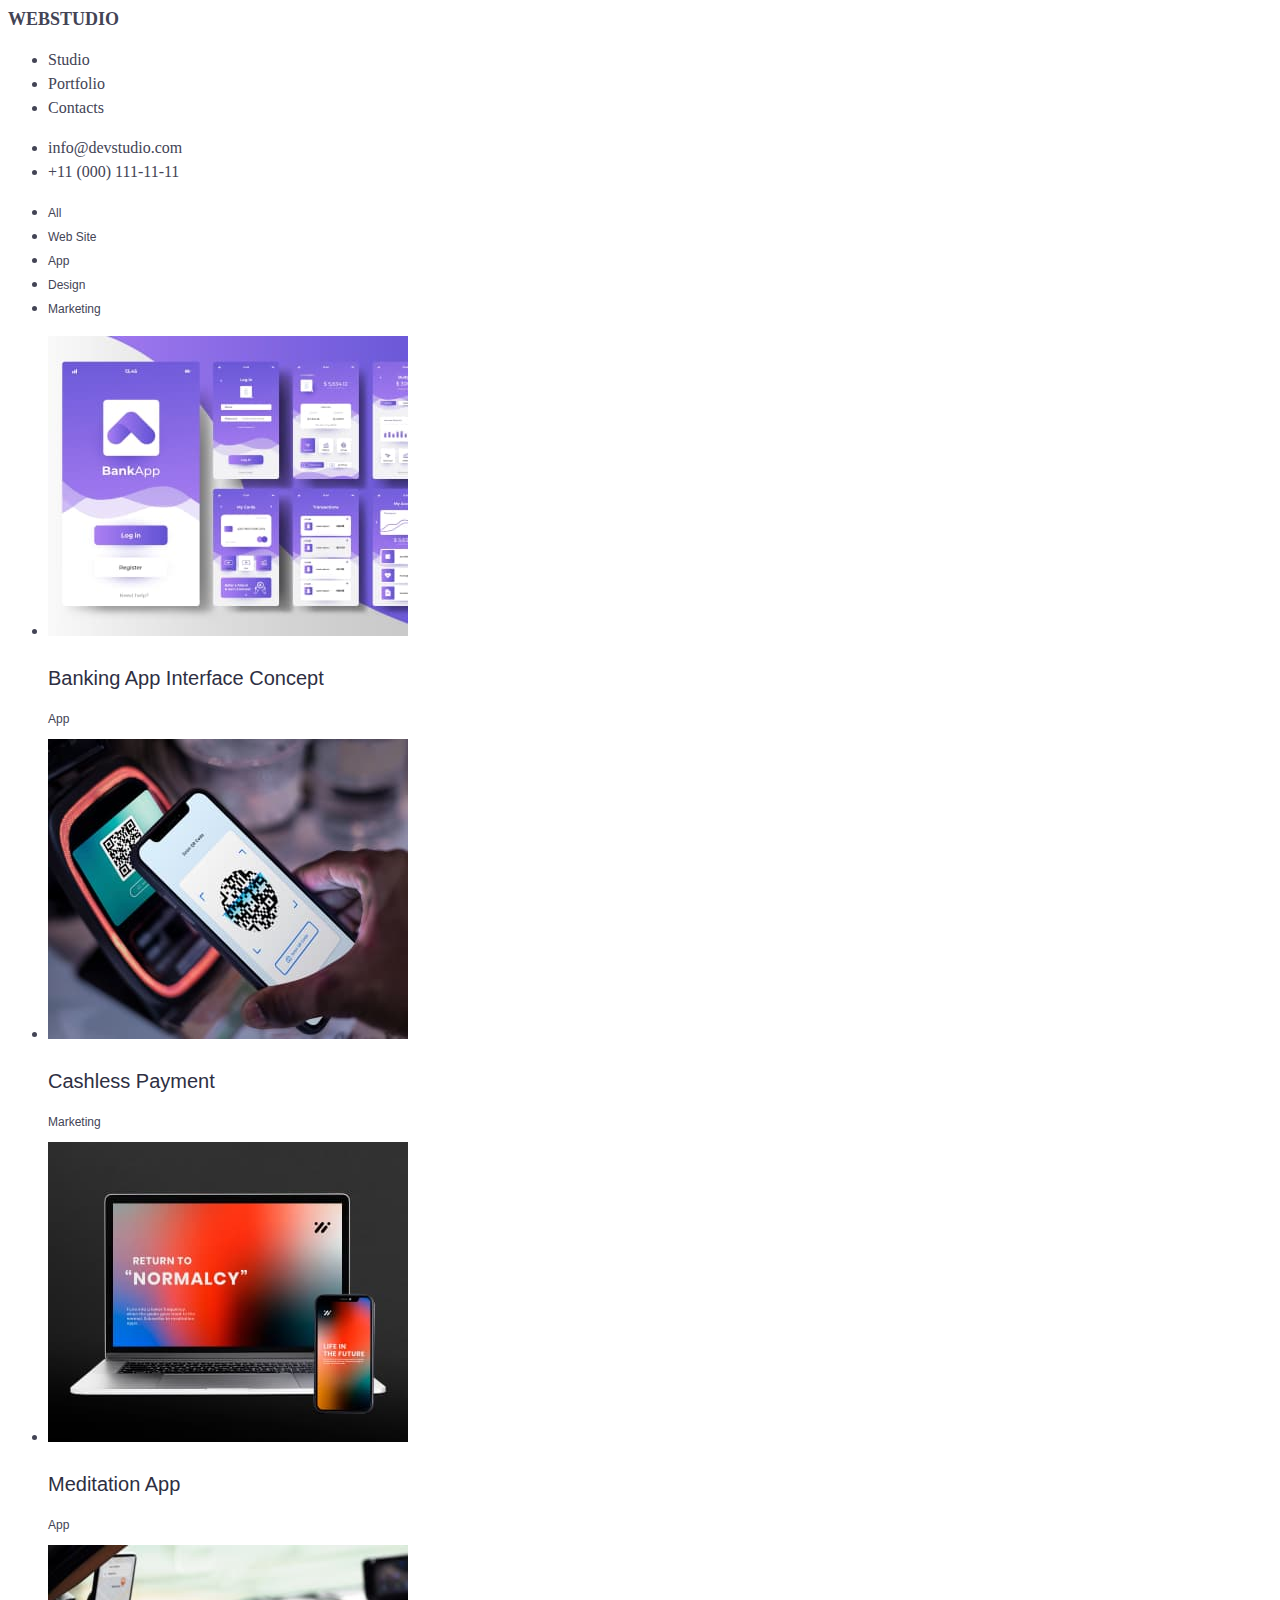
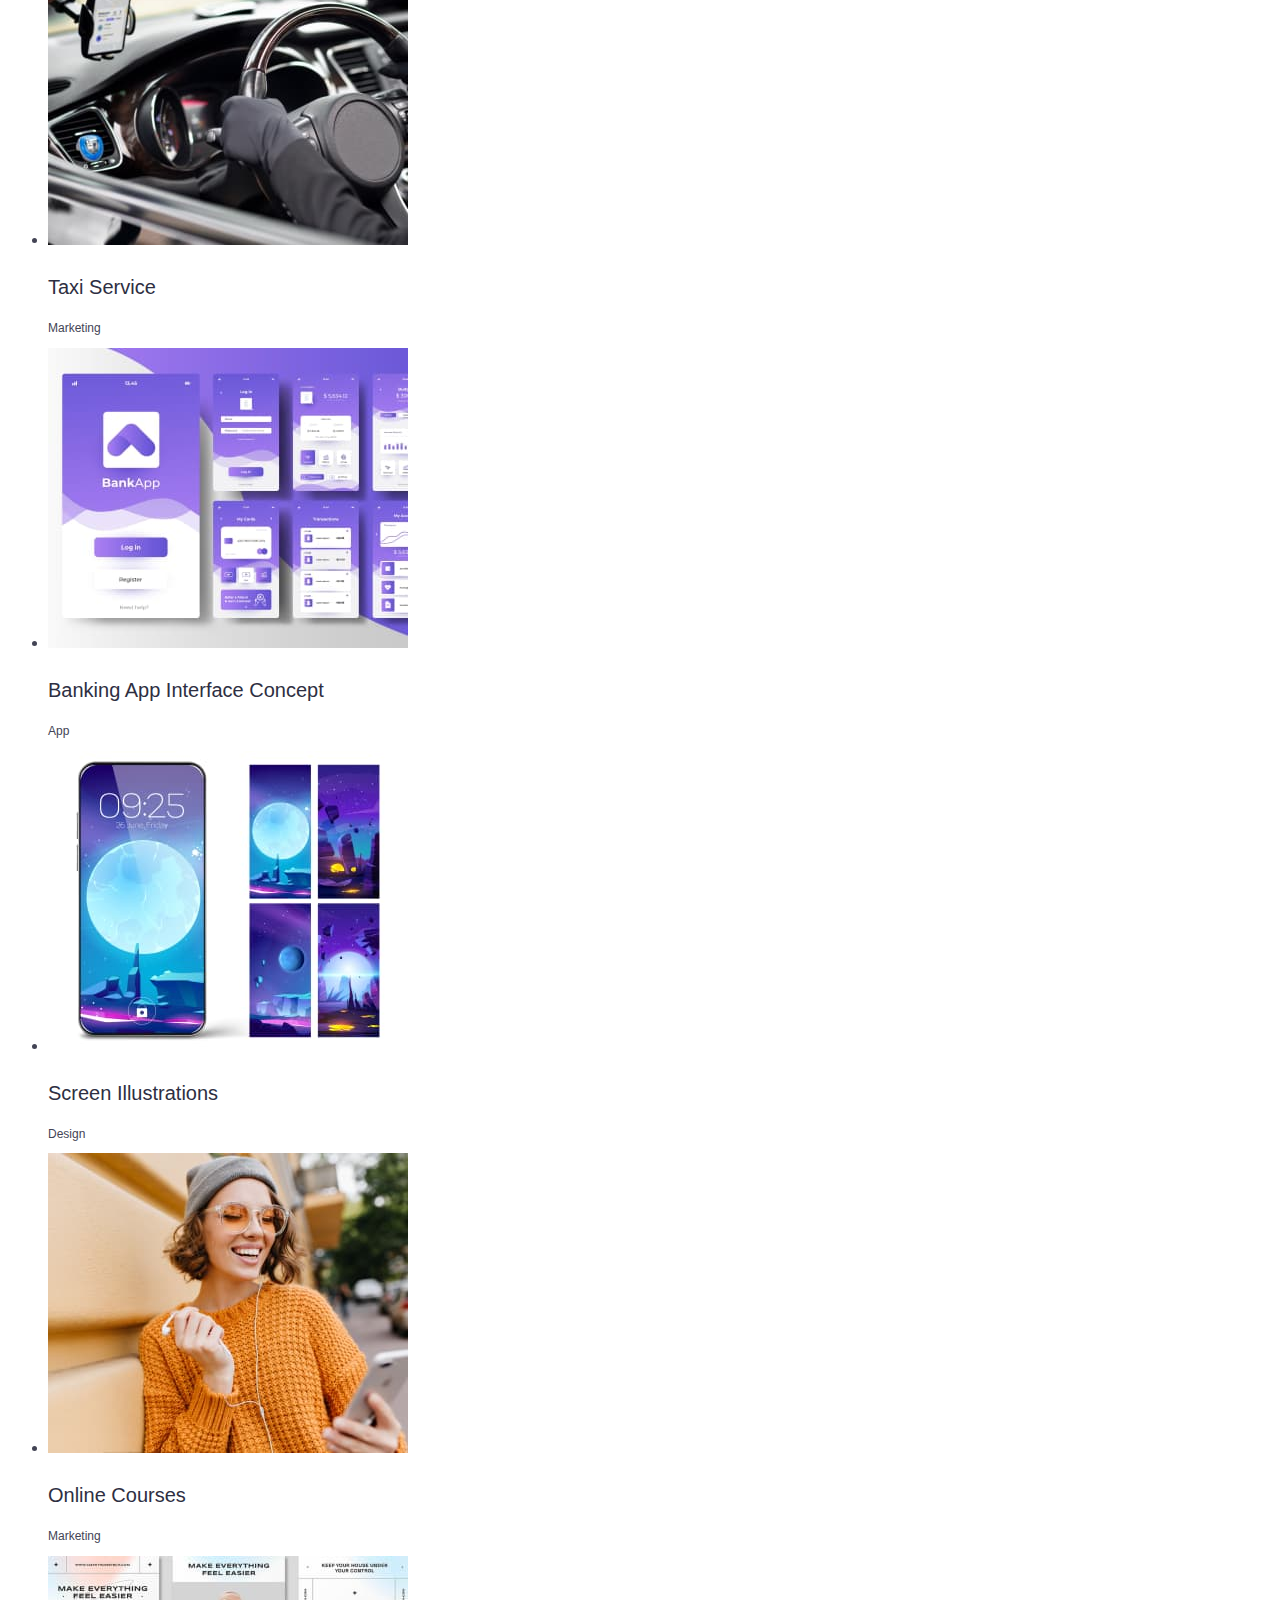
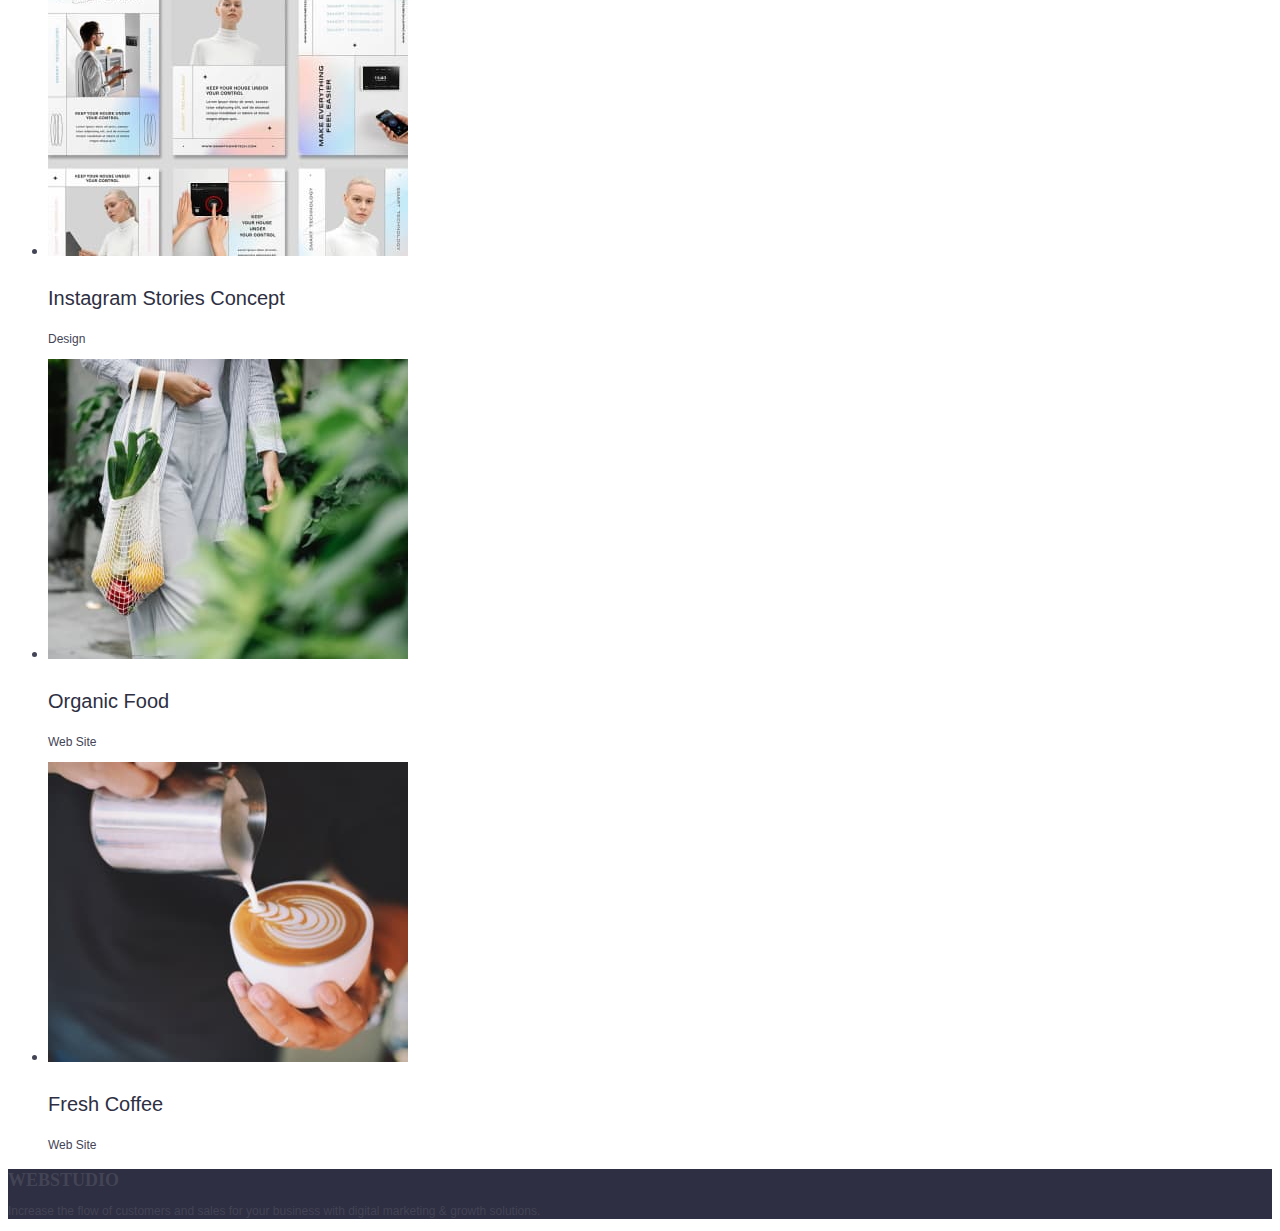
==== portfolio.html @ 32fd81f0 "okey" ====
<!DOCTYPE html>
<html lang="en">
  <head>
    <meta charset="UTF-8" />
    <meta name="viewport" content="width=device-width, initial-scale=1.0" />
    <title>Effective Solutions for Your Business</title>
    <link rel="stylesheet" type="text/css" href="./css/styles.css" />
  </head>
  <body>
    <header>
      <nav>
        <a class="Logo" href="./index.html">WEBSTUDIO</a>
        <ul>
          <li><a class="menunav" href="./index.html">Studio</a></li>
          <li><a class="menunav" href="./portfolio.html">Portfolio</a></li>
          <li><a class="menunav" href="./index.html">Contacts</a></li>
        </ul>
      </nav>
      <address>
        <ul>
          <li>
            <a class="addressstyle" href="mailto:info@devstudio.com"
              >info@devstudio.com</a
            >
          </li>
          <li>
            <a class="addressstyle" href="tel:+110001111111"
              >+11 (000) 111-11-11</a
            >
          </li>
        </ul>
      </address>
    </header>
    <main>
      <nav>
        <ul>
          <li><a href="#">All</a></li>
          <li><a href="#">Web Site</a></li>
          <li><a href="#">App</a></li>
          <li><a href="#">Design</a></li>
          <li><a href="#">Marketing</a></li>
        </ul>
      </nav>
      <section>
        <ul>
          <li>
            <img
              src="./images/img(5).jpg"
              alt="Banking App Interface Concept"
              width="360"
            />
            <h3>Banking App Interface Concept</h3>
            <p>App</p>
          </li>
          <li>
            <img src="./images/img(6).jpg" alt="Cashless Payment" width="360" />
            <h3>Cashless Payment</h3>
            <p>Marketing</p>
          </li>
          <li>
            <img src="./images/img(8).jpg" alt="Meditation App" width="360" />
            <h3>Meditation App</h3>
            <p>App</p>
          </li>
          <li>
            <img src="./images/img(7).jpg" alt="Taxi Service" width="360" />
            <h3>Taxi Service</h3>
            <p>Marketing</p>
          </li>
          <li>
            <img src="./images/img(5).jpg" alt="team member" width="360" />
            <h3>Banking App Interface Concept</h3>
            <p>App</p>
          </li>
          <li>
            <img
              src="./images/img(13).jpg"
              alt="Screen Illustrations"
              width="360"
            />
            <h3>Screen Illustrations</h3>
            <p>Design</p>
          </li>
          <li>
            <img src="./images/img(9).jpg" alt="Online Courses" width="360" />
            <h3>Online Courses</h3>
            <p>Marketing</p>
          </li>
          <li>
            <img
              src="./images/img(10).jpg"
              alt="Instagram Stories Concept"
              width="360"
            />
            <h3>Instagram Stories Concept</h3>
            <p>Design</p>
          </li>
          <li>
            <img src="./images/img(12).jpg" alt="Organic Food" width="360" />
            <h3>Organic Food</h3>
            <p>Web Site</p>
          </li>
          <li>
            <img src="./images/img(11).jpg" alt="Fresh Coffee" width="360" />
            <h3>Fresh Coffee</h3>
            <p>Web Site</p>
          </li>
        </ul>
      </section>
    </main>
    <footer>
      <a class="Logo" href="./index.html">WEBSTUDIO</a>
      <p>
        Increase the flow of customers and sales for your business with digital
        marketing & growth solutions.
      </p>
    </footer>
  </body>
</html>
---- css/styles.css ----
:root {
  --link-color: #4d5ae5;
  --overlayshadow-color: #2e2f42;
  --bodytext-color: #434455;
  --lightmodebg-color: #f4f4fd;
  --overlay-color: #2e2f42;
  --headerbgtc-color: #ffffff;
  --modalbg-color: #fcfcfc;
  --ctas-color: #404bbf;
  --validandsuccess-color: #31d0aa;
  --helpertext-color: #8e8f99;
  --accentandhairline-color: #e7e9fc;
  --heroimagebfcolor-color: #2e2f42;
}
.Logo {
  font-family: "Raleway";
  font-style: normal;
  font-weight: 800;
  font-size: 18px;
  line-height: 1.16;
  text-transform: uppercase;
  text-decoration: none;
}
.menunav {
  font-family: "Roboto";
  font-style: normal;
  font-weight: 500;
  font-size: 16px;
  line-height: 1.5;
}
.addressstyle {
  font-family: "Roboto";
  font-style: normal;
  font-weight: 400;
  font-size: 16px;
  line-height: 1.5;
}
body {
  font-family: "Roboto", sans-serif;
  font-weight: 400;
  font-size: 16px;
  line-height: 1.5;
  letter-spacing: 2%;
  color: var(--bodytext-color);
}
h1 {
  font-family: "Roboto", sans-serif;
  font-weight: 700;
  font-size: 56px;
  line-height: 1.07;
  letter-spacing: 2%;
  background-color: var(--overlayshadow-color);
  color: var(--headerbgtc-color);
}
h2 {
  font-family: "Roboto", sans-serif;
  font-weight: 700;
  font-size: 36px;
  letter-spacing: 2%;
  color: var(--overlayshadow-color);
}
h3 {
  font-family: "Roboto", sans-serif;
  font-weight: 500;
  font-size: 20px;
  letter-spacing: 2%;
  color: var(--overlayshadow-color);
}
button {
  font-family: "Roboto", sans-serif;
  font-weight: 500;
  font-size: 16px;
  line-height: 1.5;
  letter-spacing: 4%;
  background-color: var(--link-color);
  color: var(--headerbgtc-color);
  border: 0;
  border-radius: 4px;
}
button:hover {
  font-family: "Roboto", sans-serif;
  font-weight: 500;
  font-size: 16px;
  line-height: 1.5;
  letter-spacing: 4%;
  background-color: var(--ctas-color);
  color: var(--headerbgtc-color);
  border: 0;
  border-radius: 4px;
}
p {
  font-family: "Roboto", sans-serif;
  font-weight: 500;
  font-size: 12px;
  line-height: 1.16;
  letter-spacing: 4%;
  color: var(--bodytext-color);
}
a {
  font-family: "Roboto", sans-serif;
  font-weight: 500;
  font-size: 12px;
  line-height: 1.3;
  letter-spacing: 4%;
  text-decoration: none;
  color: var(--bodytext-color);
}
a:active {
  font-family: "Roboto", sans-serif;
  font-weight: 500;
  font-size: 12px;
  line-height: 1.3;
  letter-spacing: 4%;
  text-decoration: none;
  color: var(--ctas-color);
}
footer {
  background-color: var(--overlayshadow-color);
}
.pvfootere {
  color: var(--lightmodebg-color);
}
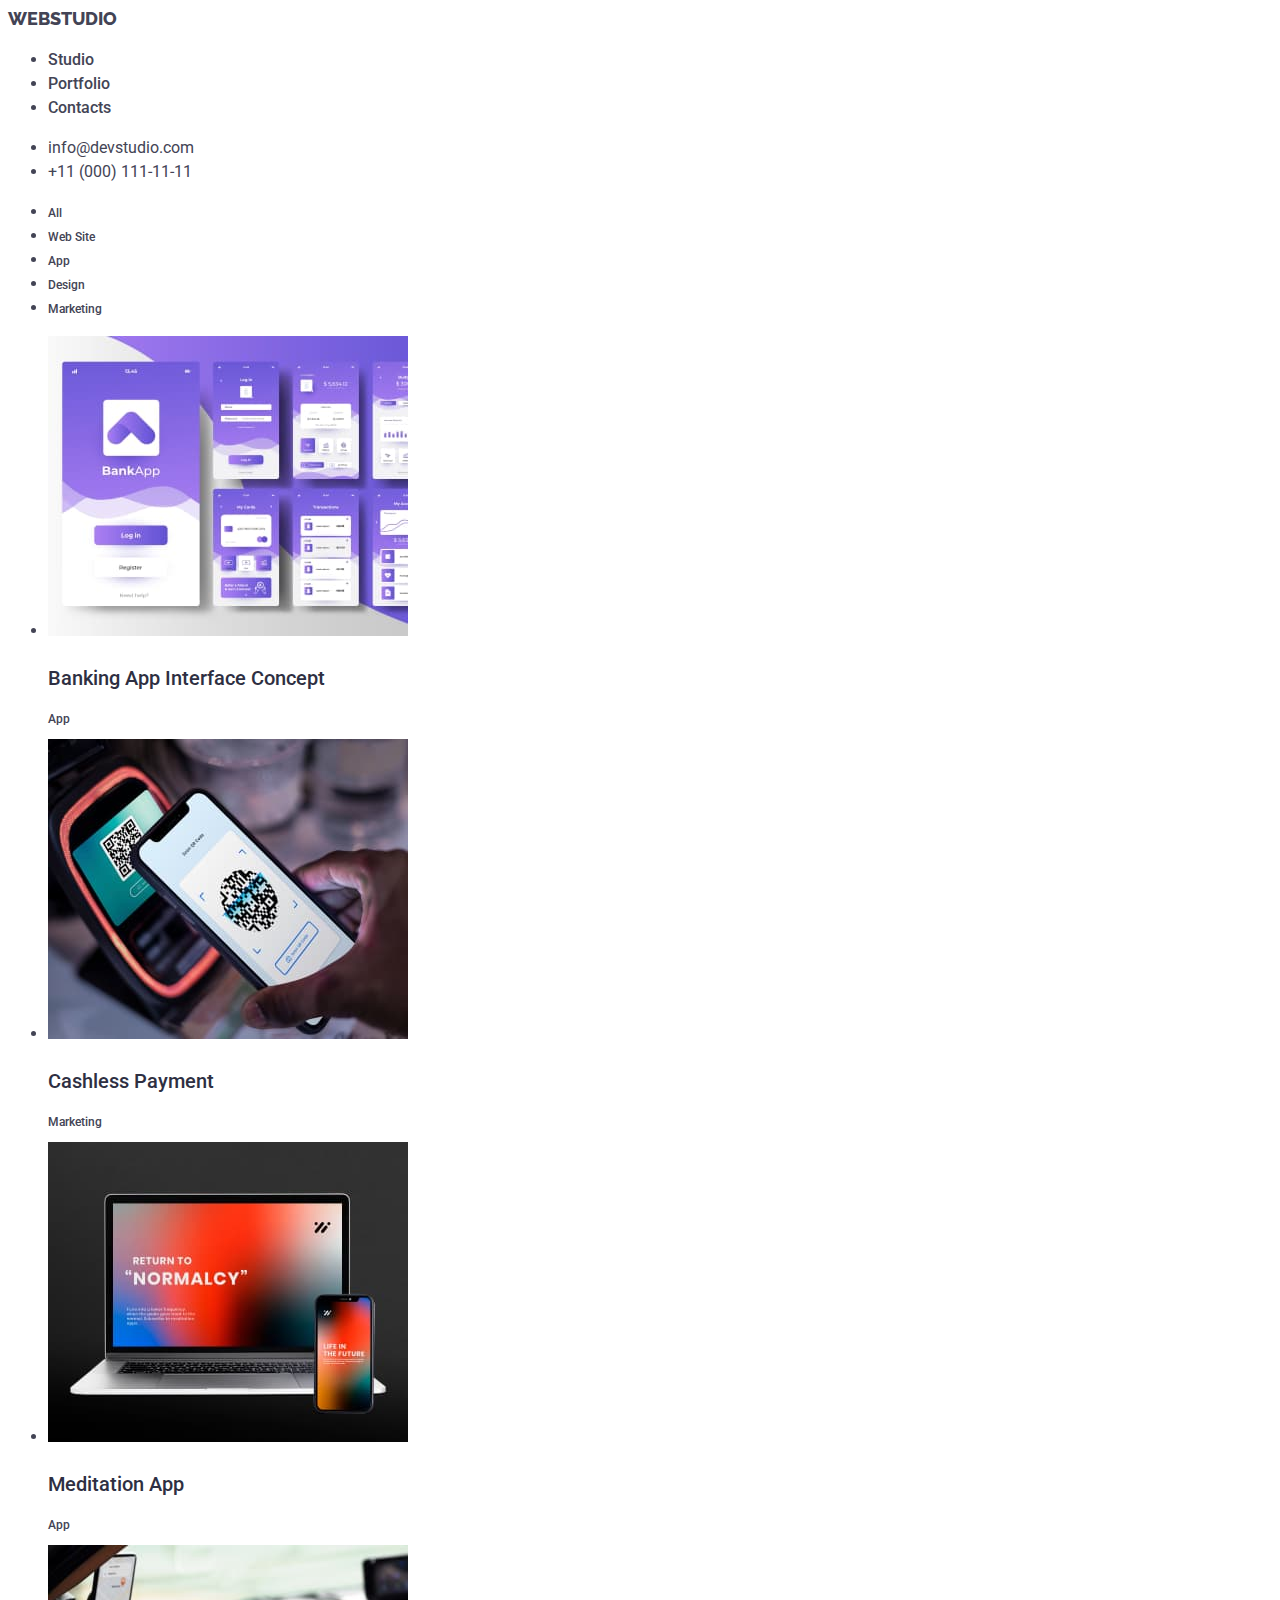
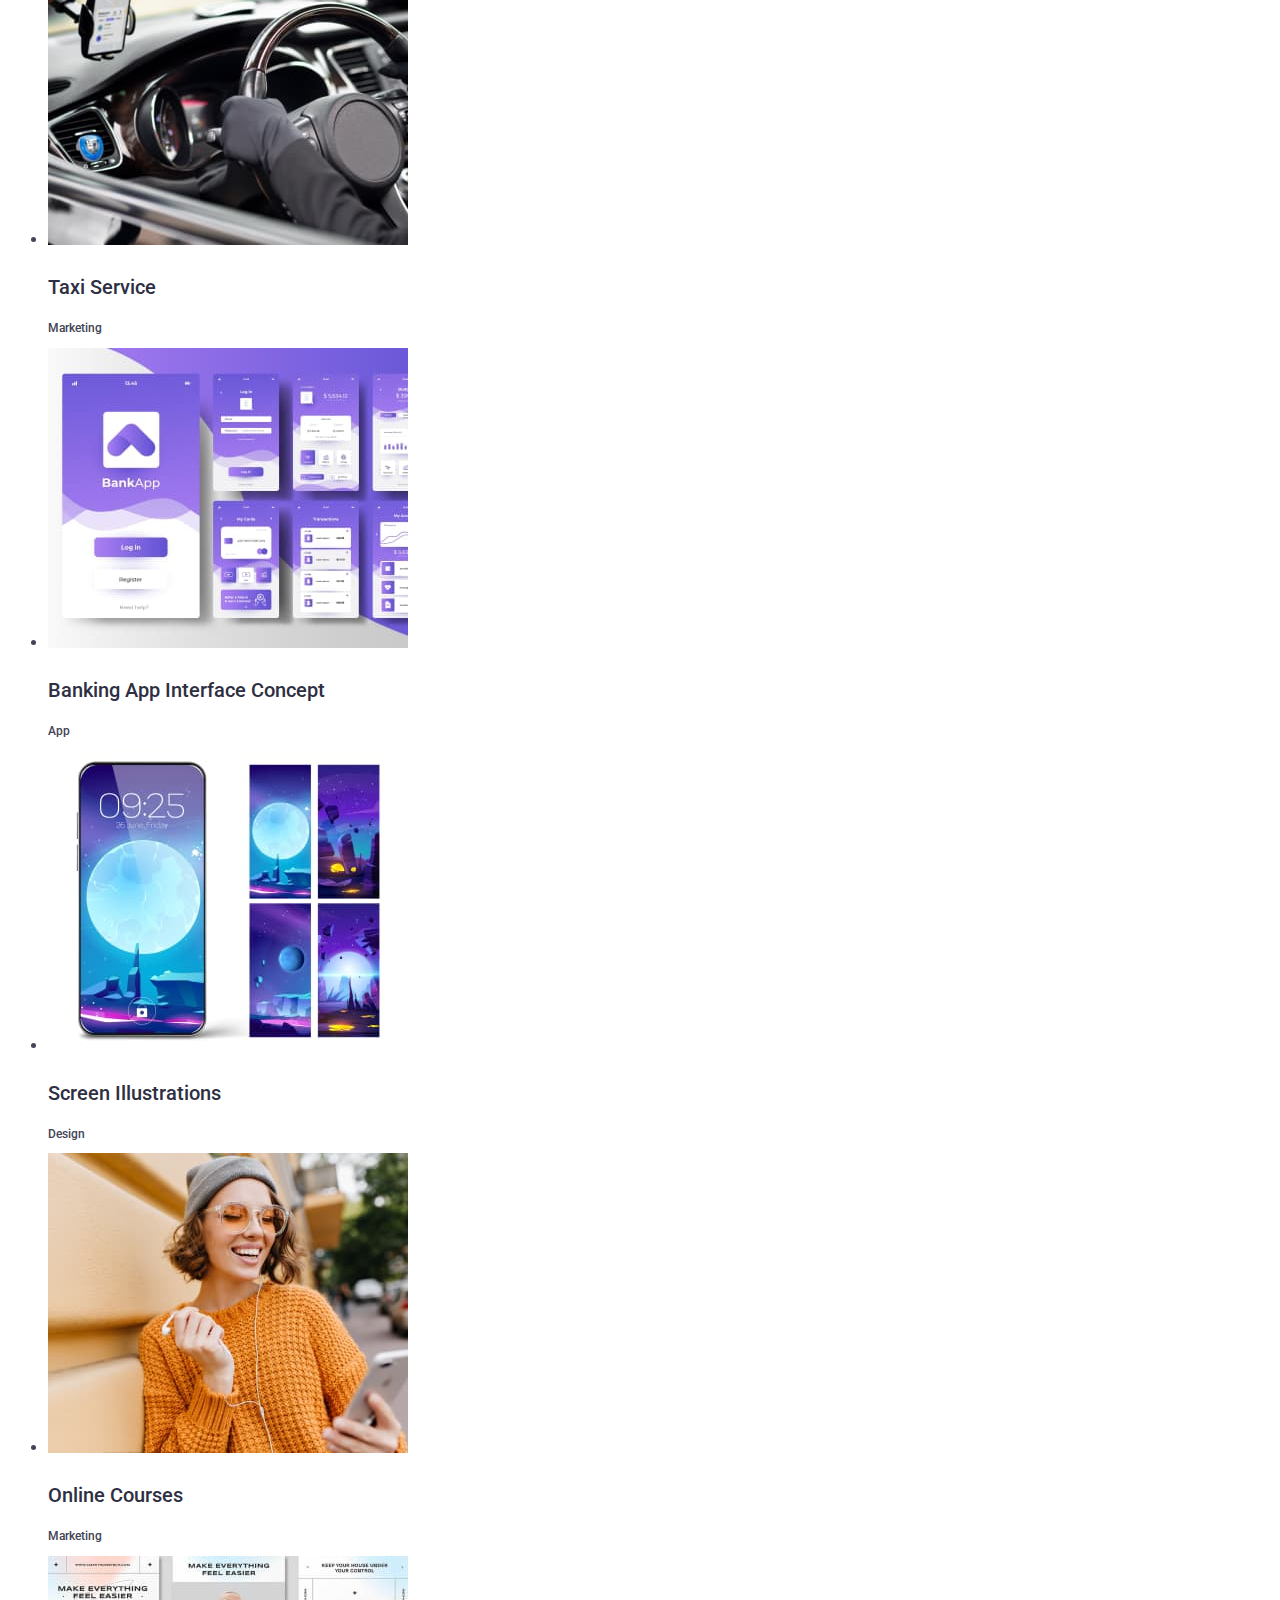
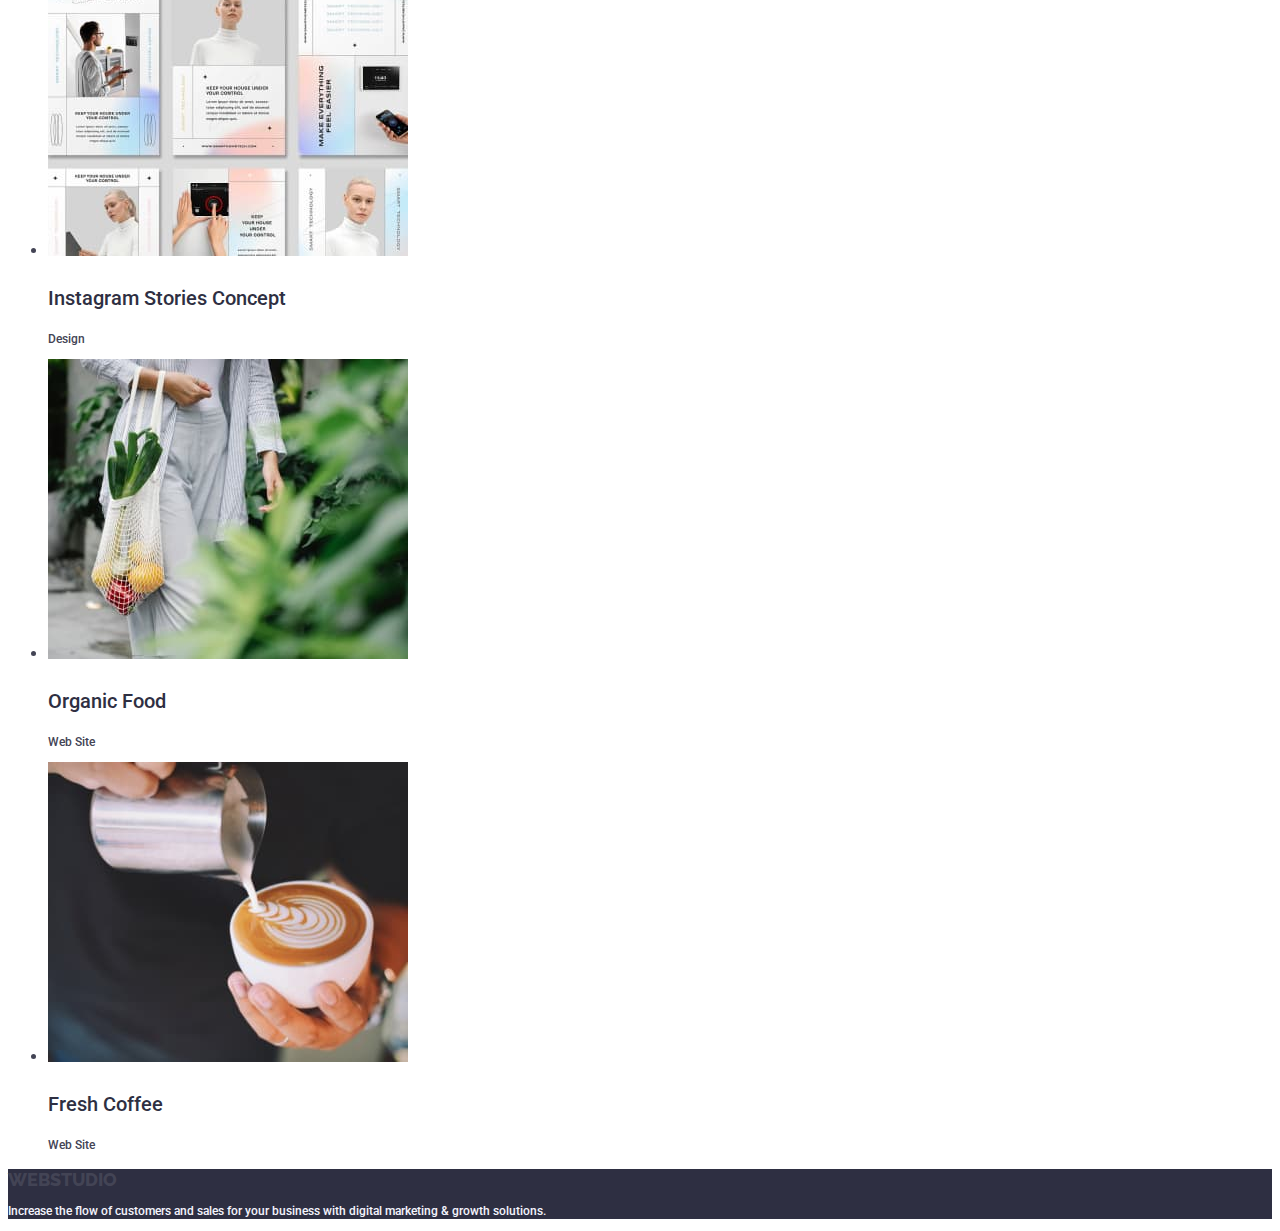
==== commit a598bff6: "a" ====
--- a/portfolio.html
+++ b/portfolio.html
@@ -5,6 +5,9 @@
     <meta name="viewport" content="width=device-width, initial-scale=1.0" />
     <title>Effective Solutions for Your Business</title>
     <link rel="stylesheet" type="text/css" href="./css/styles.css" />
+    <style>
+      @import url("https://fonts.googleapis.com/css2?family=Raleway:wght@800&family=Roboto:wght@400;500;700;900&display=swap");
+    </style>
   </head>
   <body>
     <header>
@@ -110,7 +113,7 @@
     </main>
     <footer>
       <a class="Logo" href="./index.html">WEBSTUDIO</a>
-      <p>
+      <p class="pvfootere">
         Increase the flow of customers and sales for your business with digital
         marketing & growth solutions.
       </p>
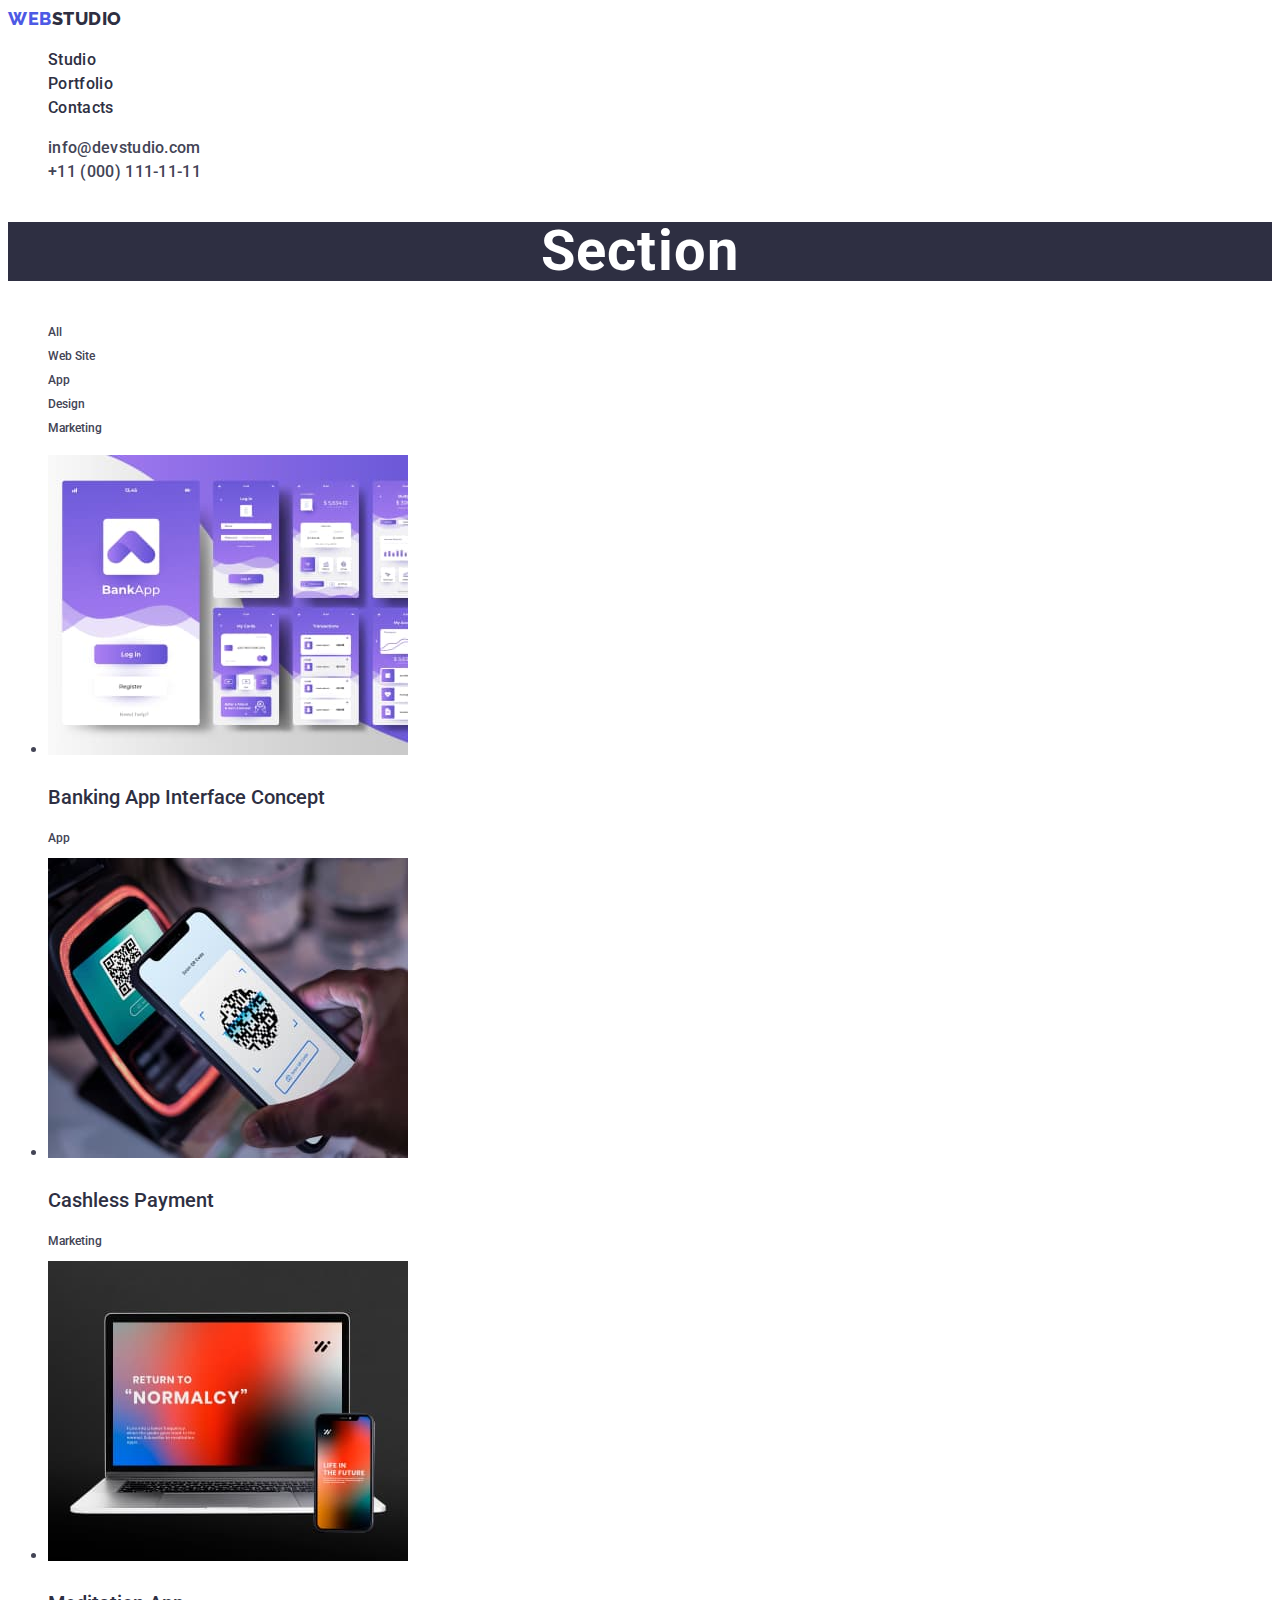
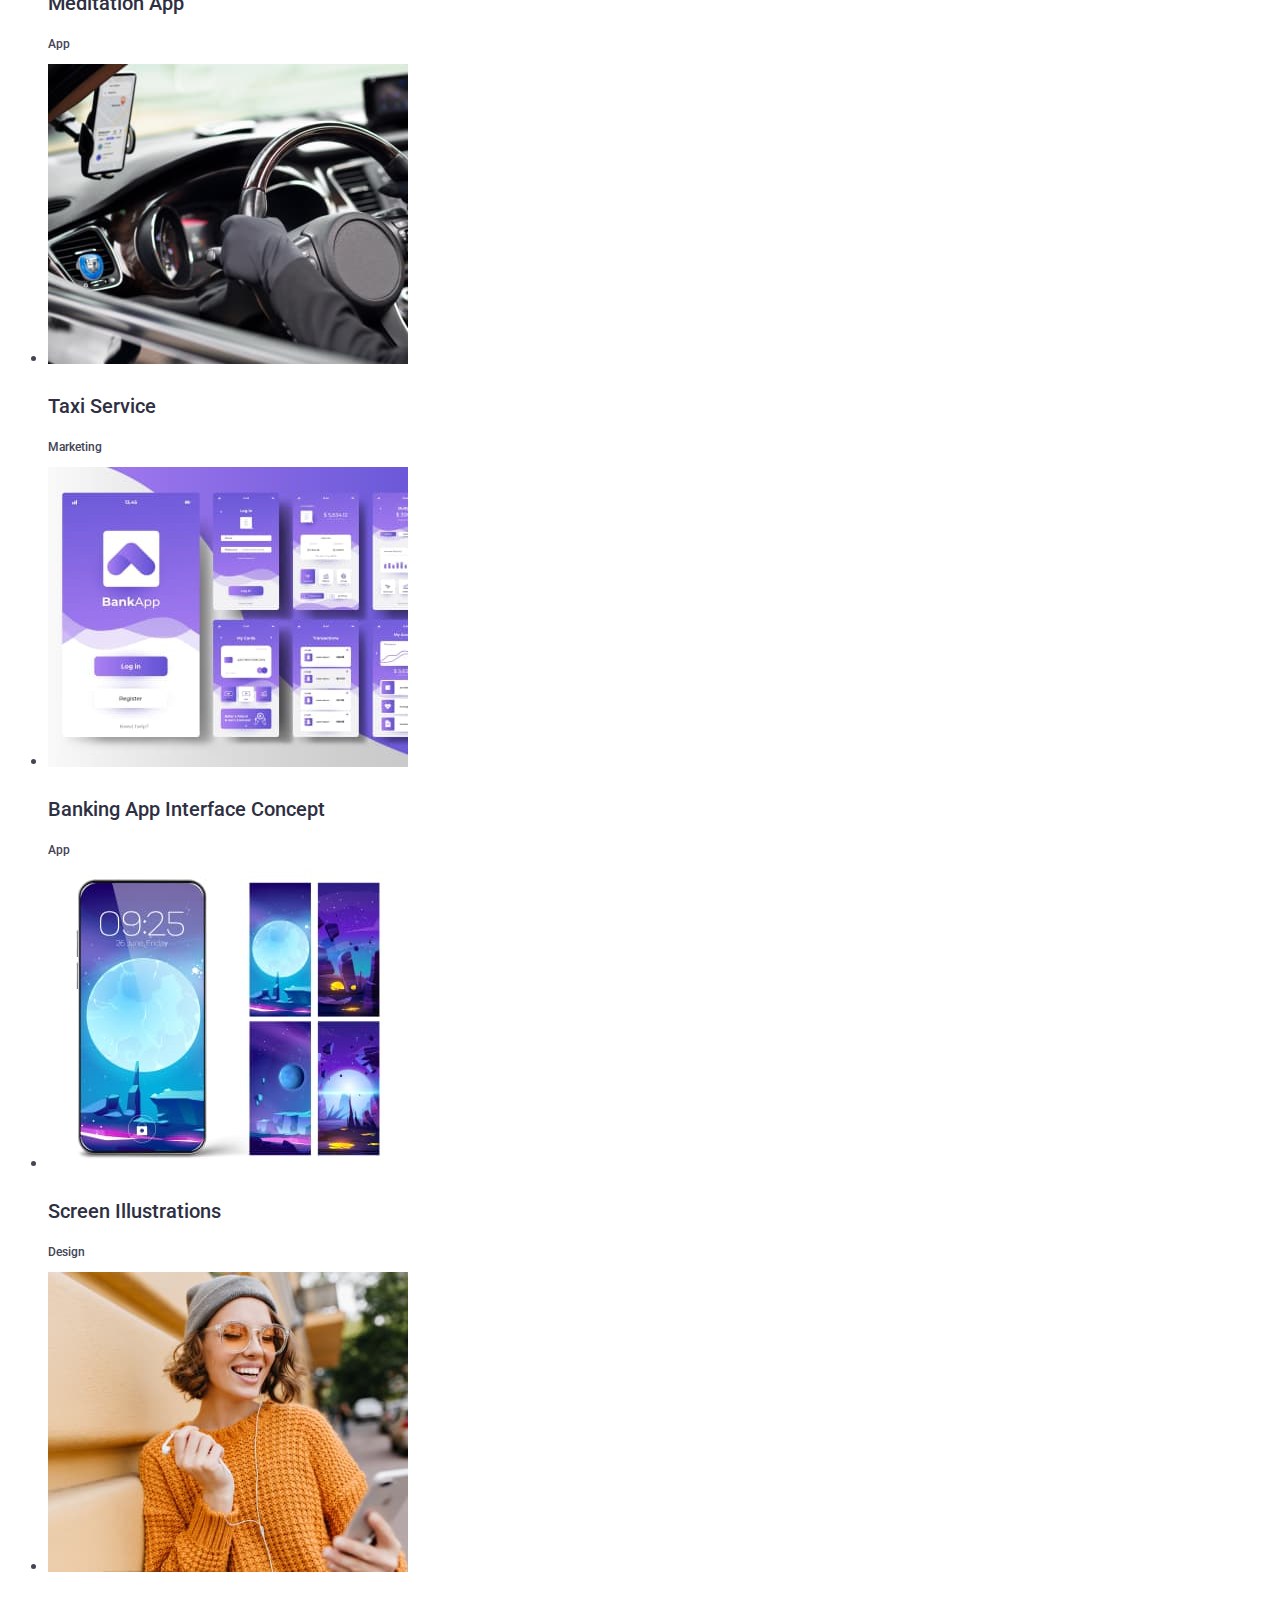
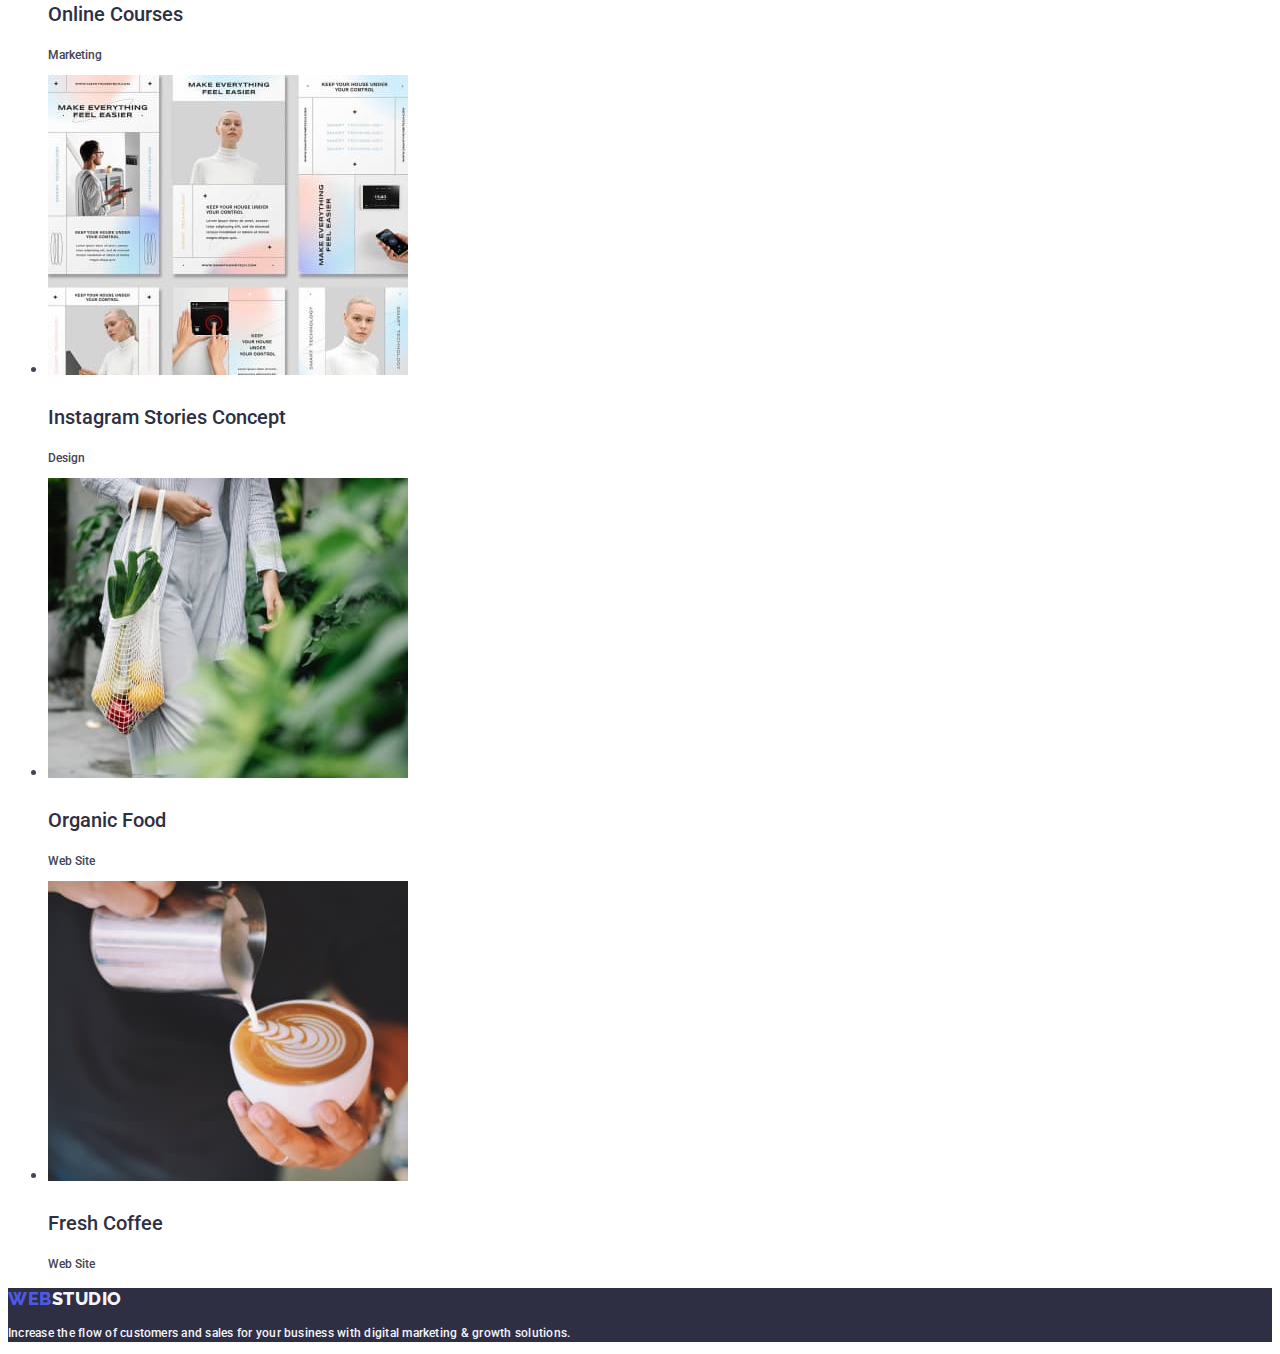
==== commit 1772387a: "s" ====
--- a/portfolio.html
+++ b/portfolio.html
@@ -5,28 +5,33 @@
     <meta name="viewport" content="width=device-width, initial-scale=1.0" />
     <title>Effective Solutions for Your Business</title>
     <link rel="stylesheet" type="text/css" href="./css/styles.css" />
-    <style>
-      @import url("https://fonts.googleapis.com/css2?family=Raleway:wght@800&family=Roboto:wght@400;500;700;900&display=swap");
-    </style>
+    <link rel="preconnect" href="https://fonts.googleapis.com" />
+    <link rel="preconnect" href="https://fonts.gstatic.com" crossorigin />
+    <link
+      href="https://fonts.googleapis.com/css2?family=Raleway:wght@800&family=Roboto:wght@400;500;700;900&display=swap"
+      rel="stylesheet"
+    />
   </head>
   <body>
     <header>
       <nav>
-        <a class="Logo" href="./index.html">WEBSTUDIO</a>
-        <ul>
-          <li><a class="menunav" href="./index.html">Studio</a></li>
-          <li><a class="menunav" href="./portfolio.html">Portfolio</a></li>
-          <li><a class="menunav" href="./index.html">Contacts</a></li>
+        <a class="logo link" href="./index.html"
+          >WEB<span class="logosecondpart">STUDIO</span></a
+        >
+        <ul class="list">
+          <li><a class="menunav link" href="./index.html">Studio</a></li>
+          <li><a class="menunav link" href="./portfolio.html">Portfolio</a></li>
+          <li><a class="menunav link" href="">Contacts</a></li>
         </ul>
       </nav>
-      <address>
-        <ul>
-          <li>
+      <address class="headerclass">
+        <ul class="list">
+          <li class="link">
             <a class="addressstyle" href="mailto:info@devstudio.com"
               >info@devstudio.com</a
             >
           </li>
-          <li>
+          <li class="link">
             <a class="addressstyle" href="tel:+110001111111"
               >+11 (000) 111-11-11</a
             >
@@ -35,16 +40,15 @@
       </address>
     </header>
     <main>
-      <nav>
-        <ul>
+      <section>
+        <h1>Section</h1>
+        <ul class="list">
           <li><a href="#">All</a></li>
           <li><a href="#">Web Site</a></li>
           <li><a href="#">App</a></li>
           <li><a href="#">Design</a></li>
           <li><a href="#">Marketing</a></li>
         </ul>
-      </nav>
-      <section>
         <ul>
           <li>
             <img
@@ -111,8 +115,10 @@
         </ul>
       </section>
     </main>
-    <footer>
-      <a class="Logo" href="./index.html">WEBSTUDIO</a>
+    <footer class="footclass">
+      <a class="logo link" href="./index.html"
+        >WEB<span class="logothirdpart">STUDIO</span></a
+      >
       <p class="pvfootere">
         Increase the flow of customers and sales for your business with digital
         marketing & growth solutions.
--- a/css/styles.css
+++ b/css/styles.css
@@ -12,36 +12,82 @@
   --accentandhairline-color: #e7e9fc;
   --heroimagebfcolor-color: #2e2f42;
 }
-.Logo {
-  font-family: "Raleway";
+.link {
+  text-decoration: none;
+}
+.logo {
+  font-family: "Raleway", sans-serif;
   font-style: normal;
   font-weight: 800;
   font-size: 18px;
-  line-height: 1.16;
+  line-height: 1.17;
   text-transform: uppercase;
-  text-decoration: none;
+  letter-spacing: 0.03em;
+  color: var(--link-color);
+}
+.logosecondpart {
+  color: var(--heroimagebfcolor-color);
+}
+.list {
+  list-style: none;
 }
 .menunav {
-  font-family: "Roboto";
-  font-style: normal;
-  font-weight: 500;
-  font-size: 16px;
-  line-height: 1.5;
+  font-weight: 500;
+  font-size: 16px;
+  line-height: 1.5;
+  letter-spacing: 0.02em;
+  color: var(--heroimagebfcolor-color);
+}
+.menunav .link {
+  text-decoration: none;
+}
+.menunav .link:hover {
+  text-decoration: none;
+  color: var(--ctas-color);
+}
+.menunav .link:focus {
+  text-decoration: none;
+  color: var(--ctas-color);
+}
+.headerclass {
+  font-style: normal;
 }
 .addressstyle {
   font-family: "Roboto";
   font-style: normal;
-  font-weight: 400;
-  font-size: 16px;
-  line-height: 1.5;
-}
+  font-size: 16px;
+  line-height: 1.5;
+  list-style: none;
+  letter-spacing: 0.02em;
+  color: var(--bodytext-color);
+}
+.addressstyle:hover {
+  font-family: "Roboto";
+  font-style: normal;
+  font-size: 16px;
+  line-height: 1.5;
+  letter-spacing: 0.02em;
+  color: var(--ctas-color);
+}
+.addressstyle:focus {
+  font-family: "Roboto";
+  font-style: normal;
+  font-size: 16px;
+  line-height: 1.5;
+  letter-spacing: 0.02em;
+  color: var(--validandsuccess-color);
+}
+.secfirst {
+  background-color: var(--overlayshadow-color);
+}
+
 body {
   font-family: "Roboto", sans-serif;
-  font-weight: 400;
-  font-size: 16px;
-  line-height: 1.5;
-  letter-spacing: 2%;
-  color: var(--bodytext-color);
+  font-size: 16px;
+  line-height: 1.5;
+  letter-spacing: 2%;
+  color: var(--bodytext-color);
+  background-color: #ffffff;
 }
 h1 {
   font-family: "Roboto", sans-serif;
@@ -51,6 +97,8 @@
   letter-spacing: 2%;
   background-color: var(--overlayshadow-color);
   color: var(--headerbgtc-color);
+  text-align: center;
+  letter-spacing: 0.02em;
 }
 h2 {
   font-family: "Roboto", sans-serif;
@@ -71,22 +119,30 @@
   font-weight: 500;
   font-size: 16px;
   line-height: 1.5;
-  letter-spacing: 4%;
   background-color: var(--link-color);
   color: var(--headerbgtc-color);
-  border: 0;
-  border-radius: 4px;
+  cursor: pointer;
+  letter-spacing: 0.04em;
 }
 button:hover {
   font-family: "Roboto", sans-serif;
   font-weight: 500;
   font-size: 16px;
   line-height: 1.5;
-  letter-spacing: 4%;
   background-color: var(--ctas-color);
   color: var(--headerbgtc-color);
-  border: 0;
-  border-radius: 4px;
+  cursor: pointer;
+  letter-spacing: 0.04em;
+}
+button:focus {
+  font-family: "Roboto", sans-serif;
+  font-weight: 500;
+  font-size: 16px;
+  line-height: 1.5;
+  background-color: var(--ctas-color);
+  color: var(--headerbgtc-color);
+  cursor: pointer;
+  letter-spacing: 0.04em;
 }
 p {
   font-family: "Roboto", sans-serif;
@@ -114,9 +170,38 @@
   text-decoration: none;
   color: var(--ctas-color);
 }
+.secondzagolovok {
+  line-height: 1.2;
+  letter-spacing: 0.02em;
+}
+.paragrafvtoroysec {
+  font-size: 16px;
+  line-height: 1.5;
+  letter-spacing: 0.02em;
+}
+.zagolovokvtoroy {
+  line-height: 1.11;
+  text-align: center;
+  letter-spacing: 0.02em;
+  text-transform: capitalize;
+}
+.secforth {
+  background-color: var(--lightmodebg-color);
+}
+.tmfirst {
+  background-color: var(--headerbgtc-color);
+}
 footer {
   background-color: var(--overlayshadow-color);
 }
 .pvfootere {
+  line-height: 1.5;
   color: var(--lightmodebg-color);
-}
+  letter-spacing: 0.02em;
+}
+footer {
+  color: var(--lightmodebg-color);
+}
+.logothirdpart {
+  color: var(--lightmodebg-color);
+}
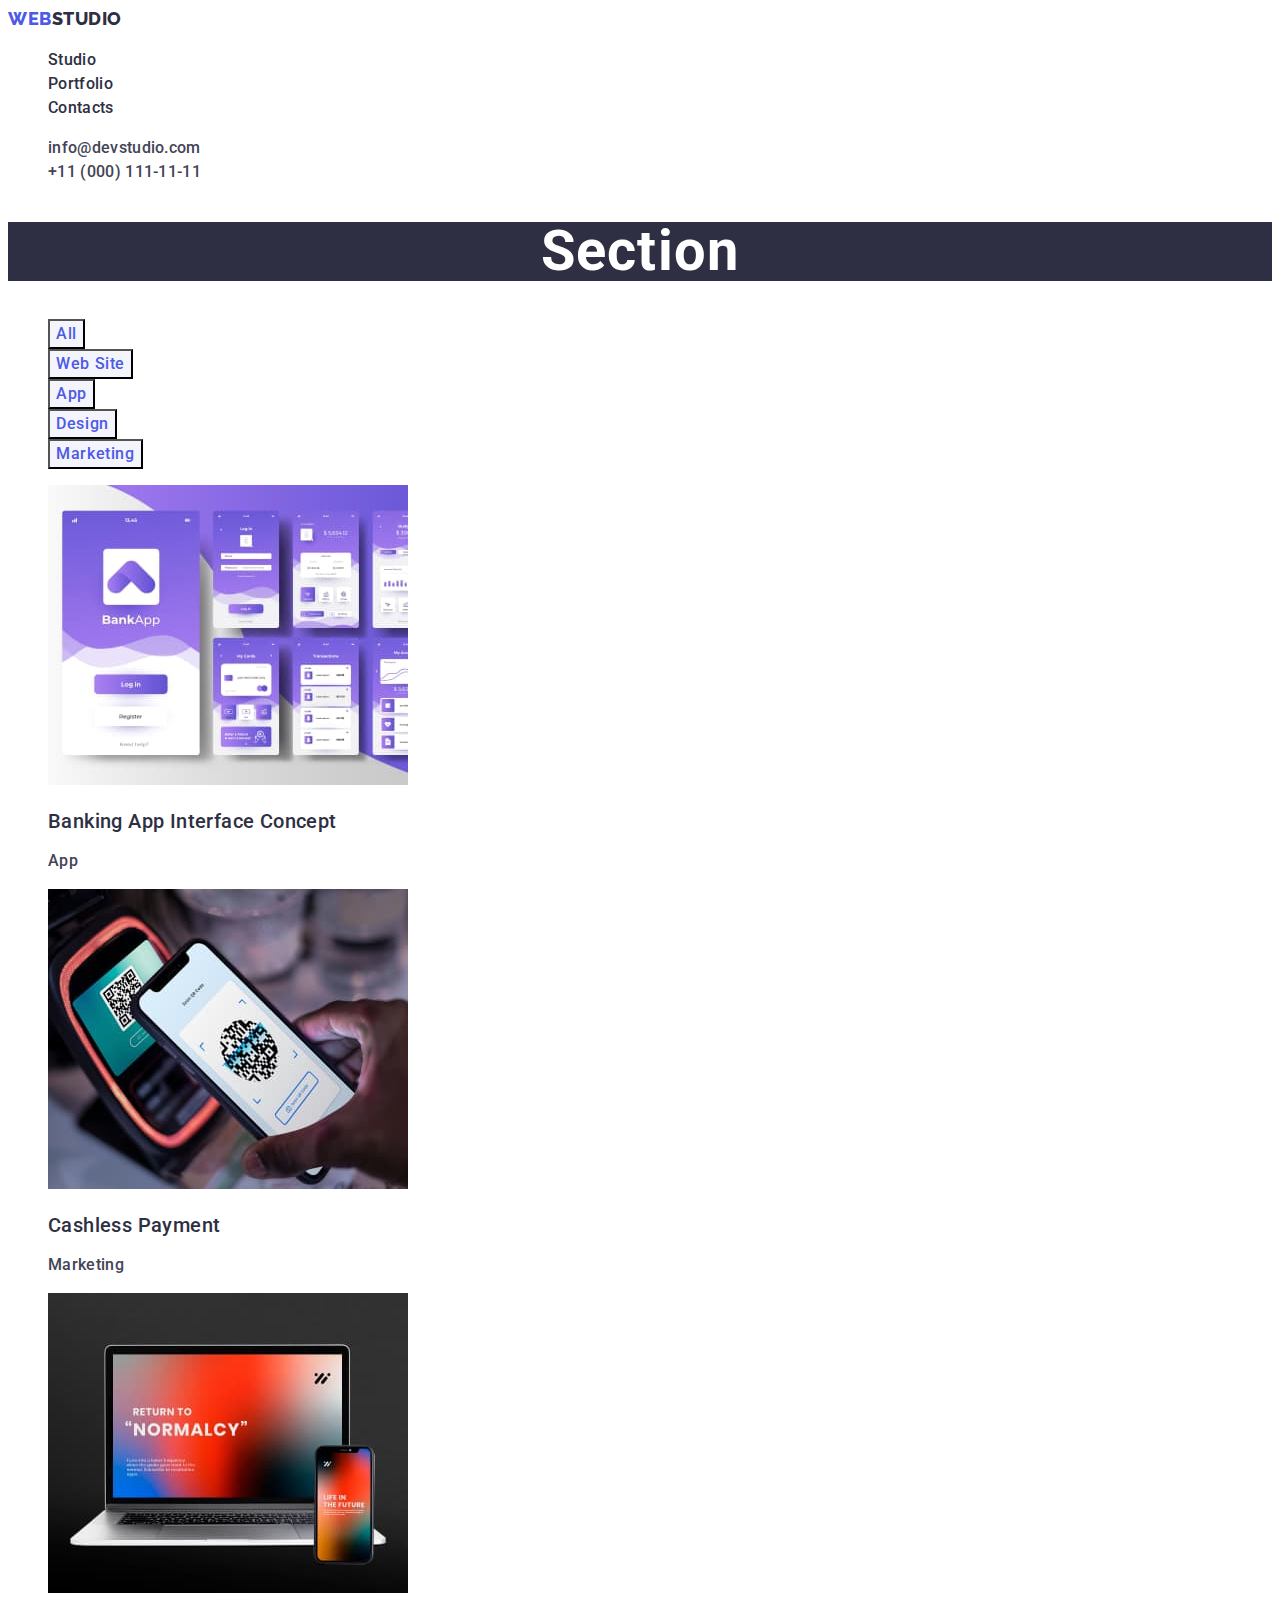
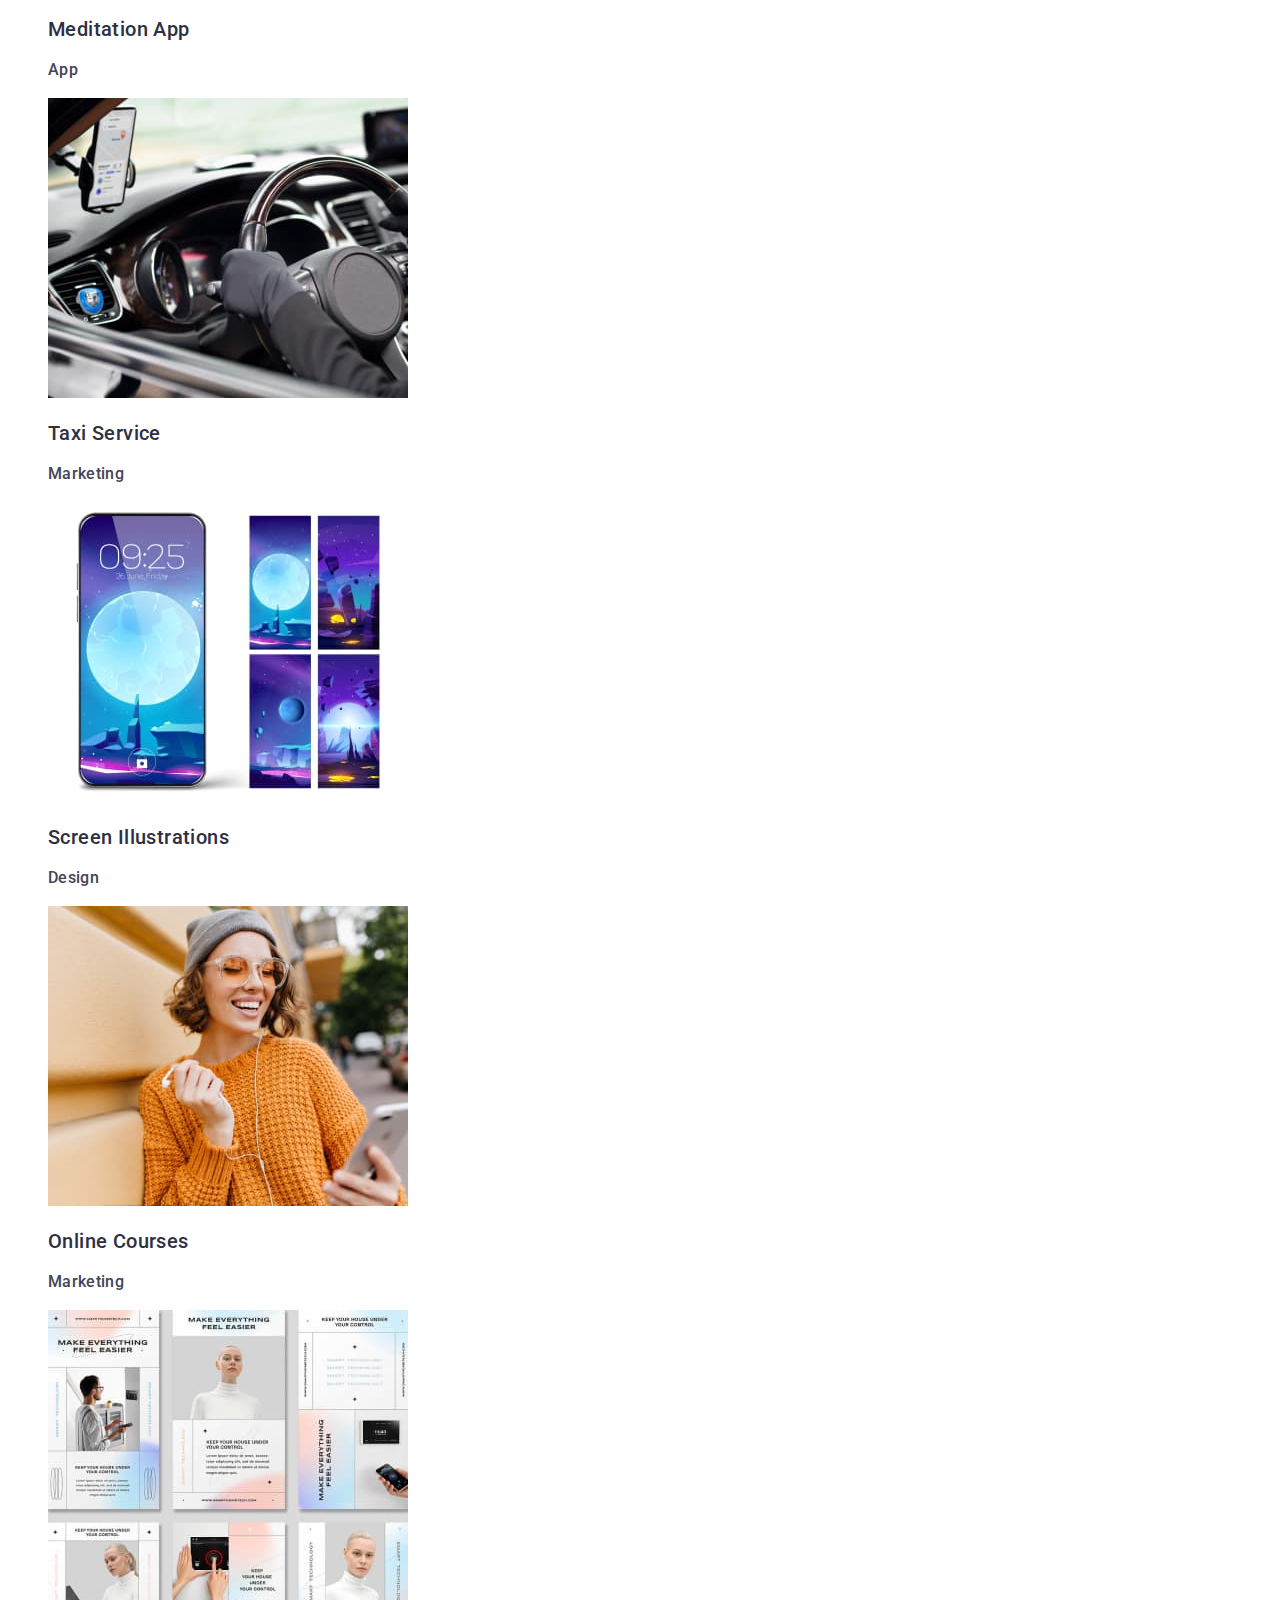
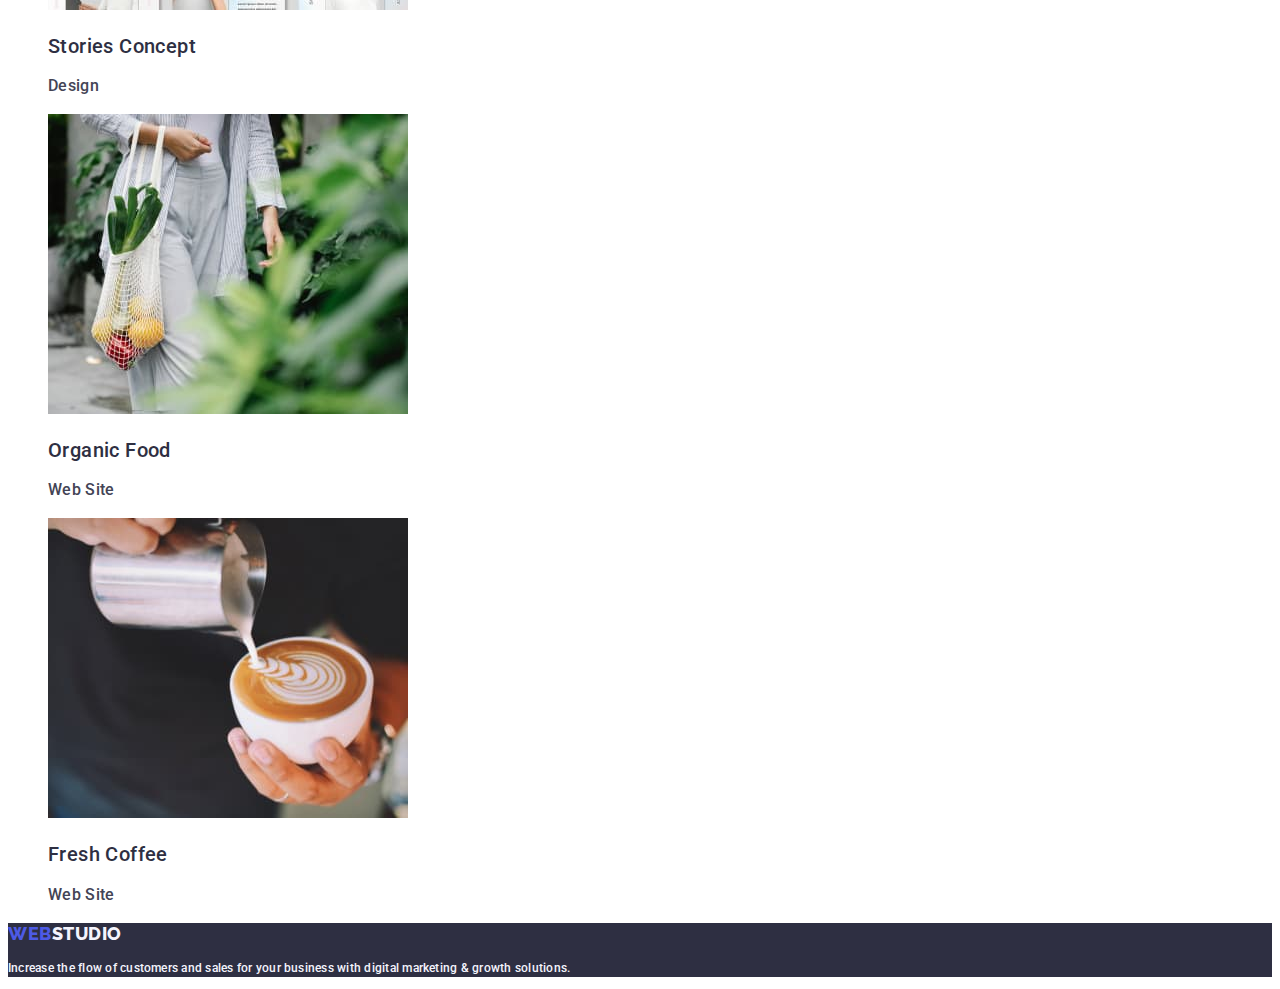
==== commit 40dbc6c7: "OK" ====
--- a/portfolio.html
+++ b/portfolio.html
@@ -43,74 +43,81 @@
       <section>
         <h1>Section</h1>
         <ul class="list">
-          <li><a href="#">All</a></li>
-          <li><a href="#">Web Site</a></li>
-          <li><a href="#">App</a></li>
-          <li><a href="#">Design</a></li>
-          <li><a href="#">Marketing</a></li>
+          <li><button type="button" class="buttonportfolio">All</button></li>
+          <li>
+            <button type="button" class="buttonportfolio">Web Site</button>
+          </li>
+          <li><button type="button" class="buttonportfolio">App</button></li>
+          <li><button type="button" class="buttonportfolio">Design</button></li>
+          <li>
+            <button type="button" class="buttonportfolio">Marketing</button>
+          </li>
         </ul>
-        <ul>
+        <ul class="list">
           <li>
-            <img
-              src="./images/img(5).jpg"
-              alt="Banking App Interface Concept"
-              width="360"
-            />
-            <h3>Banking App Interface Concept</h3>
-            <p>App</p>
+            <a class="link">
+              <img src="./images/img(20).jpg" alt="picture" width="360" />
+              <h2 class="vtoroyzagolovokportfolio">
+                Banking App Interface Concept
+              </h2>
+              <p class="paragrafportfolio">App</p>
+            </a>
           </li>
           <li>
-            <img src="./images/img(6).jpg" alt="Cashless Payment" width="360" />
-            <h3>Cashless Payment</h3>
-            <p>Marketing</p>
+            <a class="link">
+              <img src="./images/img(21).jpg" alt="picture" width="360" />
+              <h2 class="vtoroyzagolovokportfolio">Cashless Payment</h2>
+              <p class="paragrafportfolio">Marketing</p>
+            </a>
           </li>
           <li>
-            <img src="./images/img(8).jpg" alt="Meditation App" width="360" />
-            <h3>Meditation App</h3>
-            <p>App</p>
+            <a class="link">
+              <img src="./images/img(22).jpg" alt="picture" width="360" />
+              <h2 class="vtoroyzagolovokportfolio">Meditation App</h2>
+              <p class="paragrafportfolio">App</p>
+            </a>
           </li>
           <li>
-            <img src="./images/img(7).jpg" alt="Taxi Service" width="360" />
-            <h3>Taxi Service</h3>
-            <p>Marketing</p>
+            <a class="link">
+              <img src="./images/img(23).jpg" alt="picture" width="360" />
+              <h2 class="vtoroyzagolovokportfolio">Taxi Service</h2>
+              <p class="paragrafportfolio">Marketing</p>
+            </a>
           </li>
           <li>
-            <img src="./images/img(5).jpg" alt="team member" width="360" />
-            <h3>Banking App Interface Concept</h3>
-            <p>App</p>
+            <a class="link">
+              <img src="./images/img(24).jpg" alt="picture" width="360" />
+              <h2 class="vtoroyzagolovokportfolio">Screen Illustrations</h2>
+              <p class="paragrafportfolio">Design</p>
+            </a>
           </li>
           <li>
-            <img
-              src="./images/img(13).jpg"
-              alt="Screen Illustrations"
-              width="360"
-            />
-            <h3>Screen Illustrations</h3>
-            <p>Design</p>
+            <a class="link">
+              <img src="./images/img(25).jpg" alt="picture" width="360" />
+              <h2 class="vtoroyzagolovokportfolio">Online Courses</h2>
+              <p class="paragrafportfolio">Marketing</p>
+            </a>
           </li>
           <li>
-            <img src="./images/img(9).jpg" alt="Online Courses" width="360" />
-            <h3>Online Courses</h3>
-            <p>Marketing</p>
+            <a class="link">
+              <img src="./images/img(26).jpg" alt="picture" width="360" />
+              <h2 class="vtoroyzagolovokportfolio">Stories Concept</h2>
+              <p class="paragrafportfolio">Design</p>
+            </a>
           </li>
           <li>
-            <img
-              src="./images/img(10).jpg"
-              alt="Instagram Stories Concept"
-              width="360"
-            />
-            <h3>Instagram Stories Concept</h3>
-            <p>Design</p>
+            <a class="link">
+              <img src="./images/img(27).jpg" alt="picture" width="360" />
+              <h2 class="vtoroyzagolovokportfolio">Organic Food</h2>
+              <p class="paragrafportfolio">Web Site</p>
+            </a>
           </li>
           <li>
-            <img src="./images/img(12).jpg" alt="Organic Food" width="360" />
-            <h3>Organic Food</h3>
-            <p>Web Site</p>
-          </li>
-          <li>
-            <img src="./images/img(11).jpg" alt="Fresh Coffee" width="360" />
-            <h3>Fresh Coffee</h3>
-            <p>Web Site</p>
+            <a class="link">
+              <img src="./images/img(28).jpg" alt="picture" width="360" />
+              <h2 class="vtoroyzagolovokportfolio">Fresh Coffee</h2>
+              <p class="paragrafportfolio">Web Site</p>
+            </a>
           </li>
         </ul>
       </section>
--- a/css/styles.css
+++ b/css/styles.css
@@ -205,3 +205,46 @@
 .logothirdpart {
   color: var(--lightmodebg-color);
 }
+.buttonportfolio {
+  font-family: "Roboto", sans-serif;
+  font-weight: 500;
+  font-size: 16px;
+  line-height: 1.5;
+  letter-spacing: 0.04em;
+  color: var(--link-color);
+  background-color: var(--lightmodebg-color);
+  cursor: pointer;
+}
+.buttonportfolio:hover {
+  font-family: "Roboto", sans-serif;
+  font-weight: 500;
+  font-size: 16px;
+  line-height: 1.5;
+  letter-spacing: 0.04em;
+  color: var(--headerbgtc-color);
+  background-color: var(--ctas-color);
+  cursor: pointer;
+}
+.buttonportfolio:focus {
+  font-family: "Roboto", sans-serif;
+  font-weight: 500;
+  font-size: 16px;
+  line-height: 1.5;
+  letter-spacing: 0.04em;
+  color: var(--headerbgtc-color);
+  background-color: var(--ctas-color);
+  cursor: pointer;
+}
+.vtoroyzagolovokportfolio {
+  font-weight: 500;
+  font-size: 20px;
+  line-height: 1.2;
+  letter-spacing: 0.02em;
+  color: var(--overlay-color);
+}
+.paragrafportfolio {
+  font-size: 16px;
+  line-height: 1.5;
+  letter-spacing: 0.02em;
+  color: var(--bodytext-color);
+}
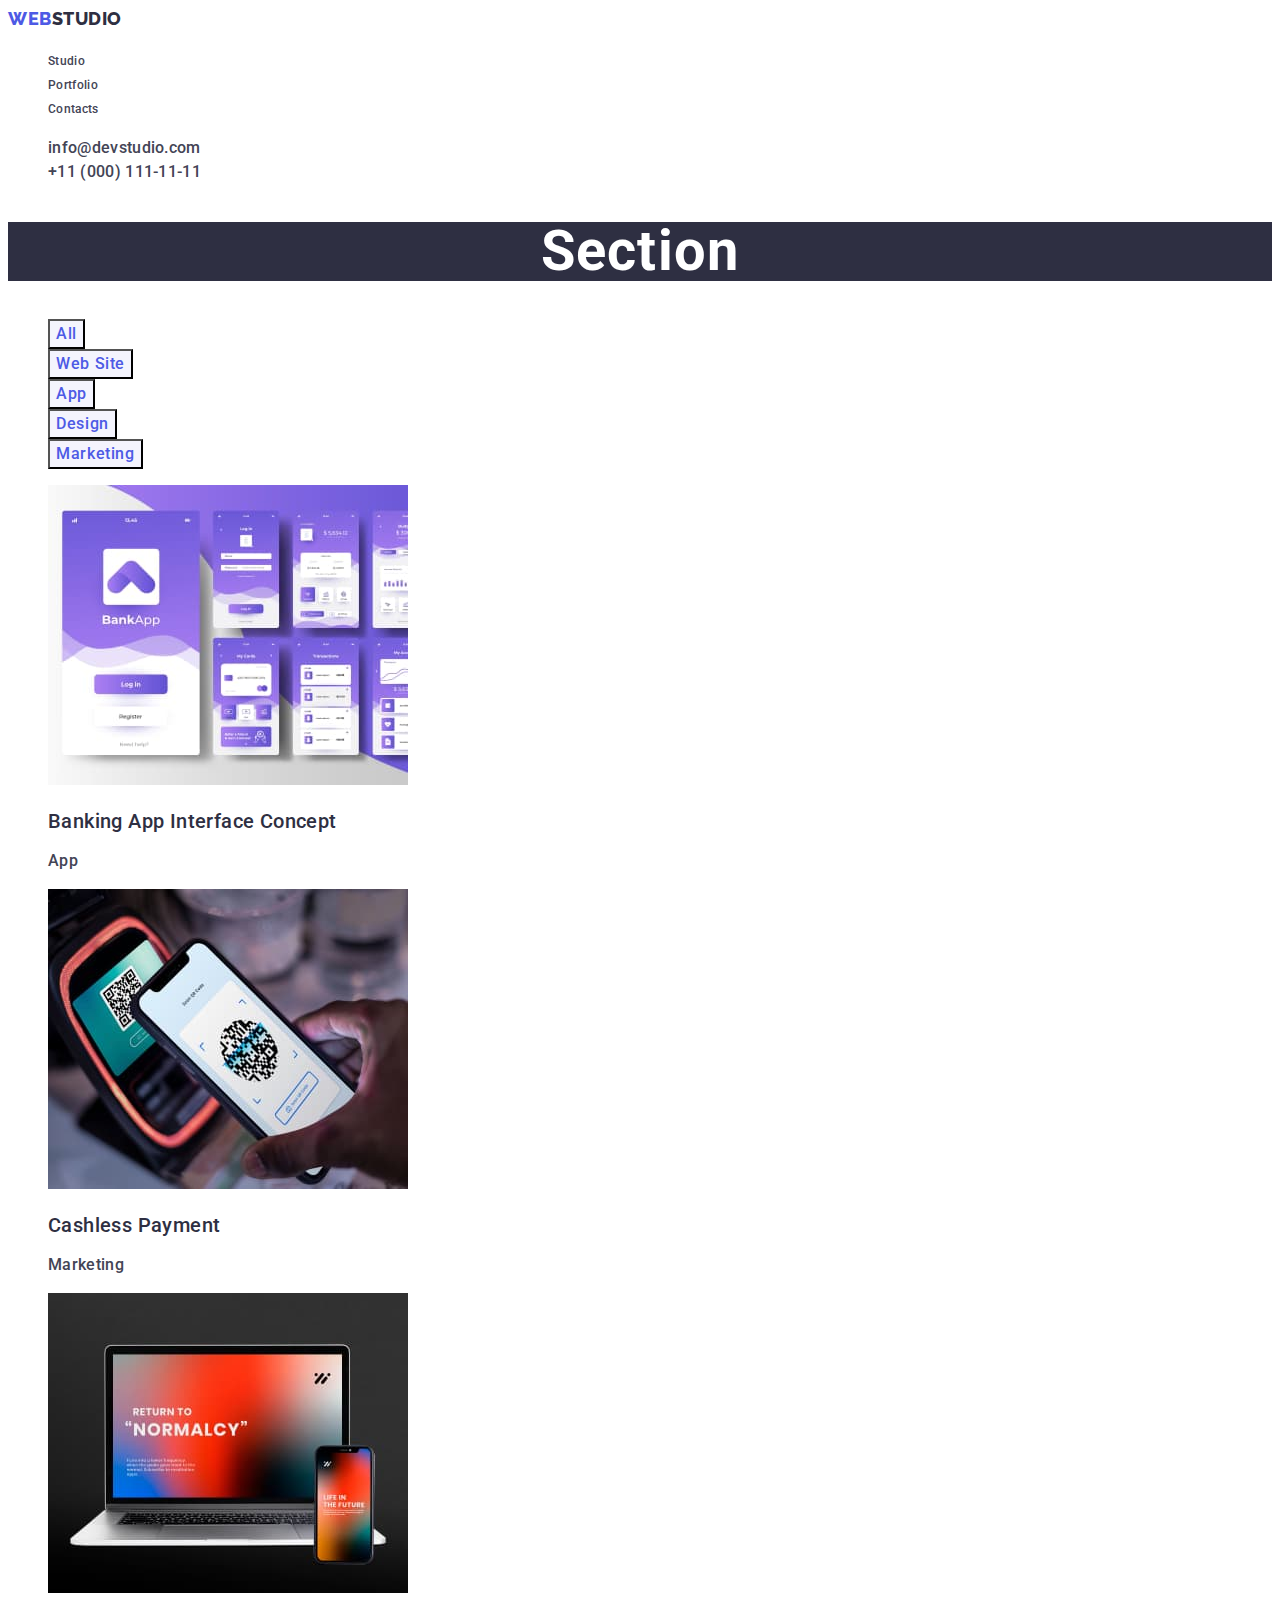
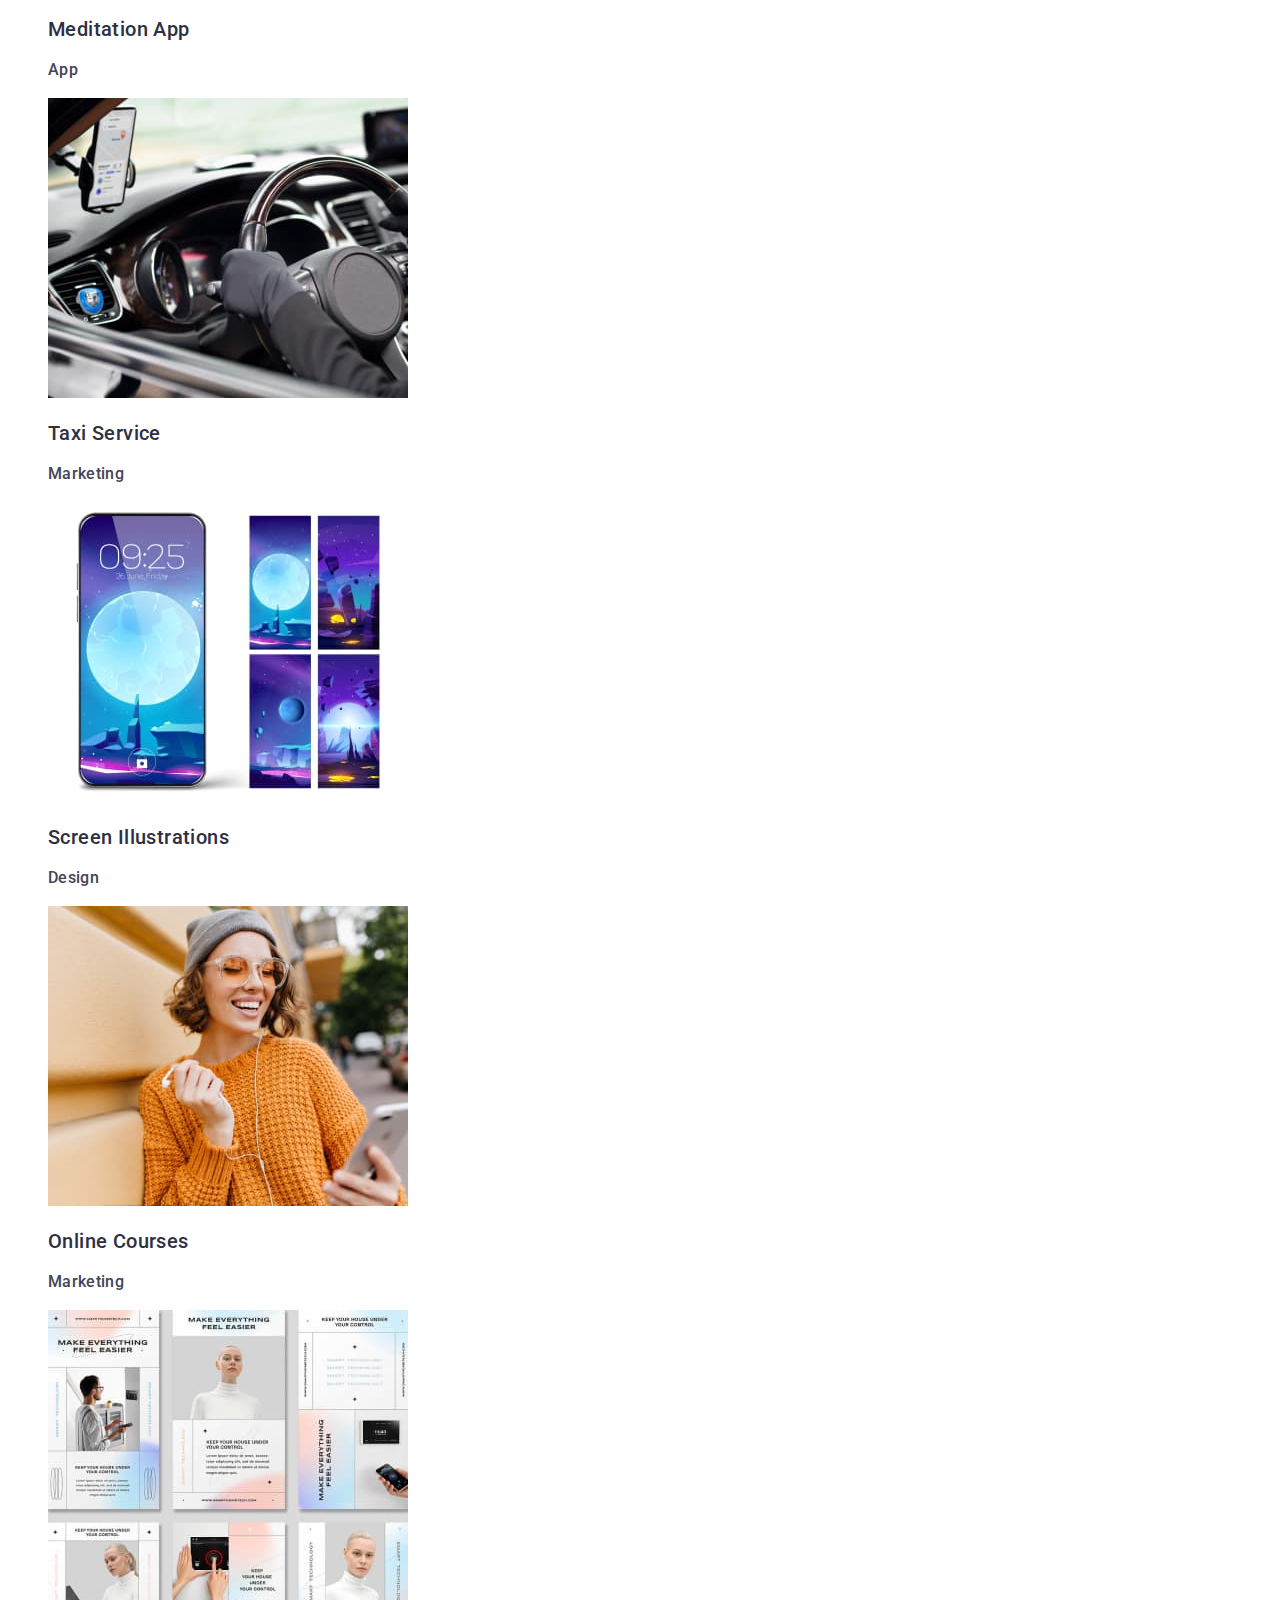
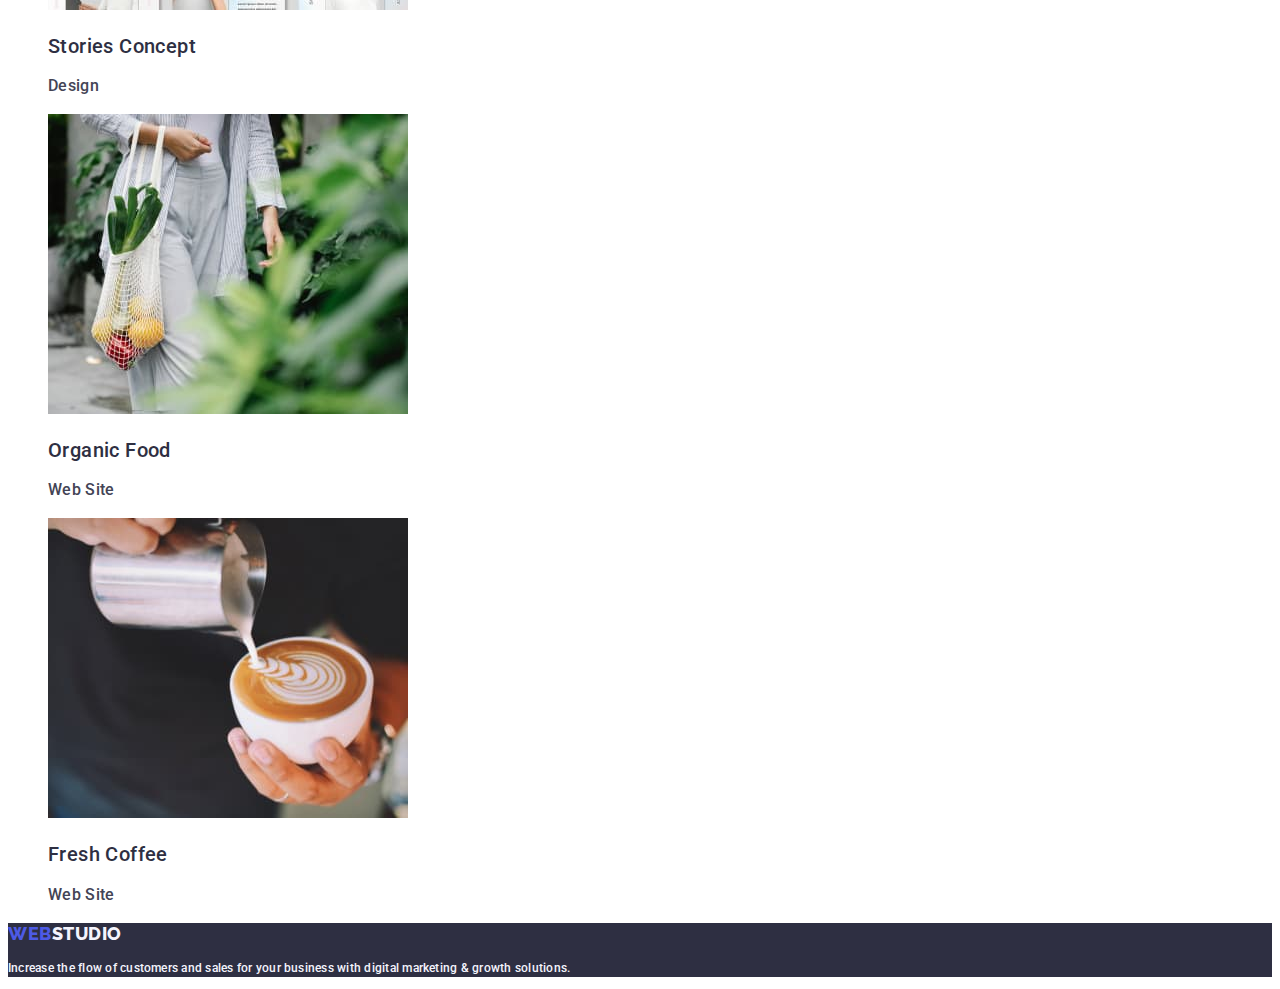
==== commit 22f1dd11: "s" ====
--- a/portfolio.html
+++ b/portfolio.html
@@ -16,12 +16,16 @@
     <header>
       <nav>
         <a class="logo link" href="./index.html"
-          >WEB<span class="logosecondpart">STUDIO</span></a
+          >WEB<span class="logosecondpart">Studio</span></a
         >
         <ul class="list">
-          <li><a class="menunav link" href="./index.html">Studio</a></li>
-          <li><a class="menunav link" href="./portfolio.html">Portfolio</a></li>
-          <li><a class="menunav link" href="">Contacts</a></li>
+          <li class="menunav">
+            <a class="link" href="./index.html">Studio</a>
+          </li>
+          <li class="menunav">
+            <a class="link" href="./portfolio.html">Portfolio</a>
+          </li>
+          <li class="menunav"><a class="link" href="">Contacts</a></li>
         </ul>
       </nav>
       <address class="headerclass">
@@ -56,7 +60,7 @@
         <ul class="list">
           <li>
             <a class="link">
-              <img src="./images/img(20).jpg" alt="picture" width="360" />
+              <img src="./images/img20.jpg" alt="picture" width="360" />
               <h2 class="vtoroyzagolovokportfolio">
                 Banking App Interface Concept
               </h2>
@@ -65,56 +69,56 @@
           </li>
           <li>
             <a class="link">
-              <img src="./images/img(21).jpg" alt="picture" width="360" />
+              <img src="./images/img21.jpg" alt="picture" width="360" />
               <h2 class="vtoroyzagolovokportfolio">Cashless Payment</h2>
               <p class="paragrafportfolio">Marketing</p>
             </a>
           </li>
           <li>
             <a class="link">
-              <img src="./images/img(22).jpg" alt="picture" width="360" />
+              <img src="./images/img22.jpg" alt="picture" width="360" />
               <h2 class="vtoroyzagolovokportfolio">Meditation App</h2>
               <p class="paragrafportfolio">App</p>
             </a>
           </li>
           <li>
             <a class="link">
-              <img src="./images/img(23).jpg" alt="picture" width="360" />
+              <img src="./images/img23.jpg" alt="picture" width="360" />
               <h2 class="vtoroyzagolovokportfolio">Taxi Service</h2>
               <p class="paragrafportfolio">Marketing</p>
             </a>
           </li>
           <li>
             <a class="link">
-              <img src="./images/img(24).jpg" alt="picture" width="360" />
+              <img src="./images/img24.jpg" alt="picture" width="360" />
               <h2 class="vtoroyzagolovokportfolio">Screen Illustrations</h2>
               <p class="paragrafportfolio">Design</p>
             </a>
           </li>
           <li>
             <a class="link">
-              <img src="./images/img(25).jpg" alt="picture" width="360" />
+              <img src="./images/img25.jpg" alt="picture" width="360" />
               <h2 class="vtoroyzagolovokportfolio">Online Courses</h2>
               <p class="paragrafportfolio">Marketing</p>
             </a>
           </li>
           <li>
             <a class="link">
-              <img src="./images/img(26).jpg" alt="picture" width="360" />
+              <img src="./images/img26.jpg" alt="picture" width="360" />
               <h2 class="vtoroyzagolovokportfolio">Stories Concept</h2>
               <p class="paragrafportfolio">Design</p>
             </a>
           </li>
           <li>
             <a class="link">
-              <img src="./images/img(27).jpg" alt="picture" width="360" />
+              <img src="./images/img27.jpg" alt="picture" width="360" />
               <h2 class="vtoroyzagolovokportfolio">Organic Food</h2>
               <p class="paragrafportfolio">Web Site</p>
             </a>
           </li>
           <li>
             <a class="link">
-              <img src="./images/img(28).jpg" alt="picture" width="360" />
+              <img src="./images/img28.jpg" alt="picture" width="360" />
               <h2 class="vtoroyzagolovokportfolio">Fresh Coffee</h2>
               <p class="paragrafportfolio">Web Site</p>
             </a>
@@ -124,7 +128,7 @@
     </main>
     <footer class="footclass">
       <a class="logo link" href="./index.html"
-        >WEB<span class="logothirdpart">STUDIO</span></a
+        >WEB<span class="logothirdpart">Studio</span></a
       >
       <p class="pvfootere">
         Increase the flow of customers and sales for your business with digital
--- a/css/styles.css
+++ b/css/styles.css
@@ -41,11 +41,11 @@
 .menunav .link {
   text-decoration: none;
 }
-.menunav .link:hover {
-  text-decoration: none;
-  color: var(--ctas-color);
-}
-.menunav .link:focus {
+.menunav:hover {
+  text-decoration: none;
+  color: var(--ctas-color);
+}
+.menunav:focus {
   text-decoration: none;
   color: var(--ctas-color);
 }
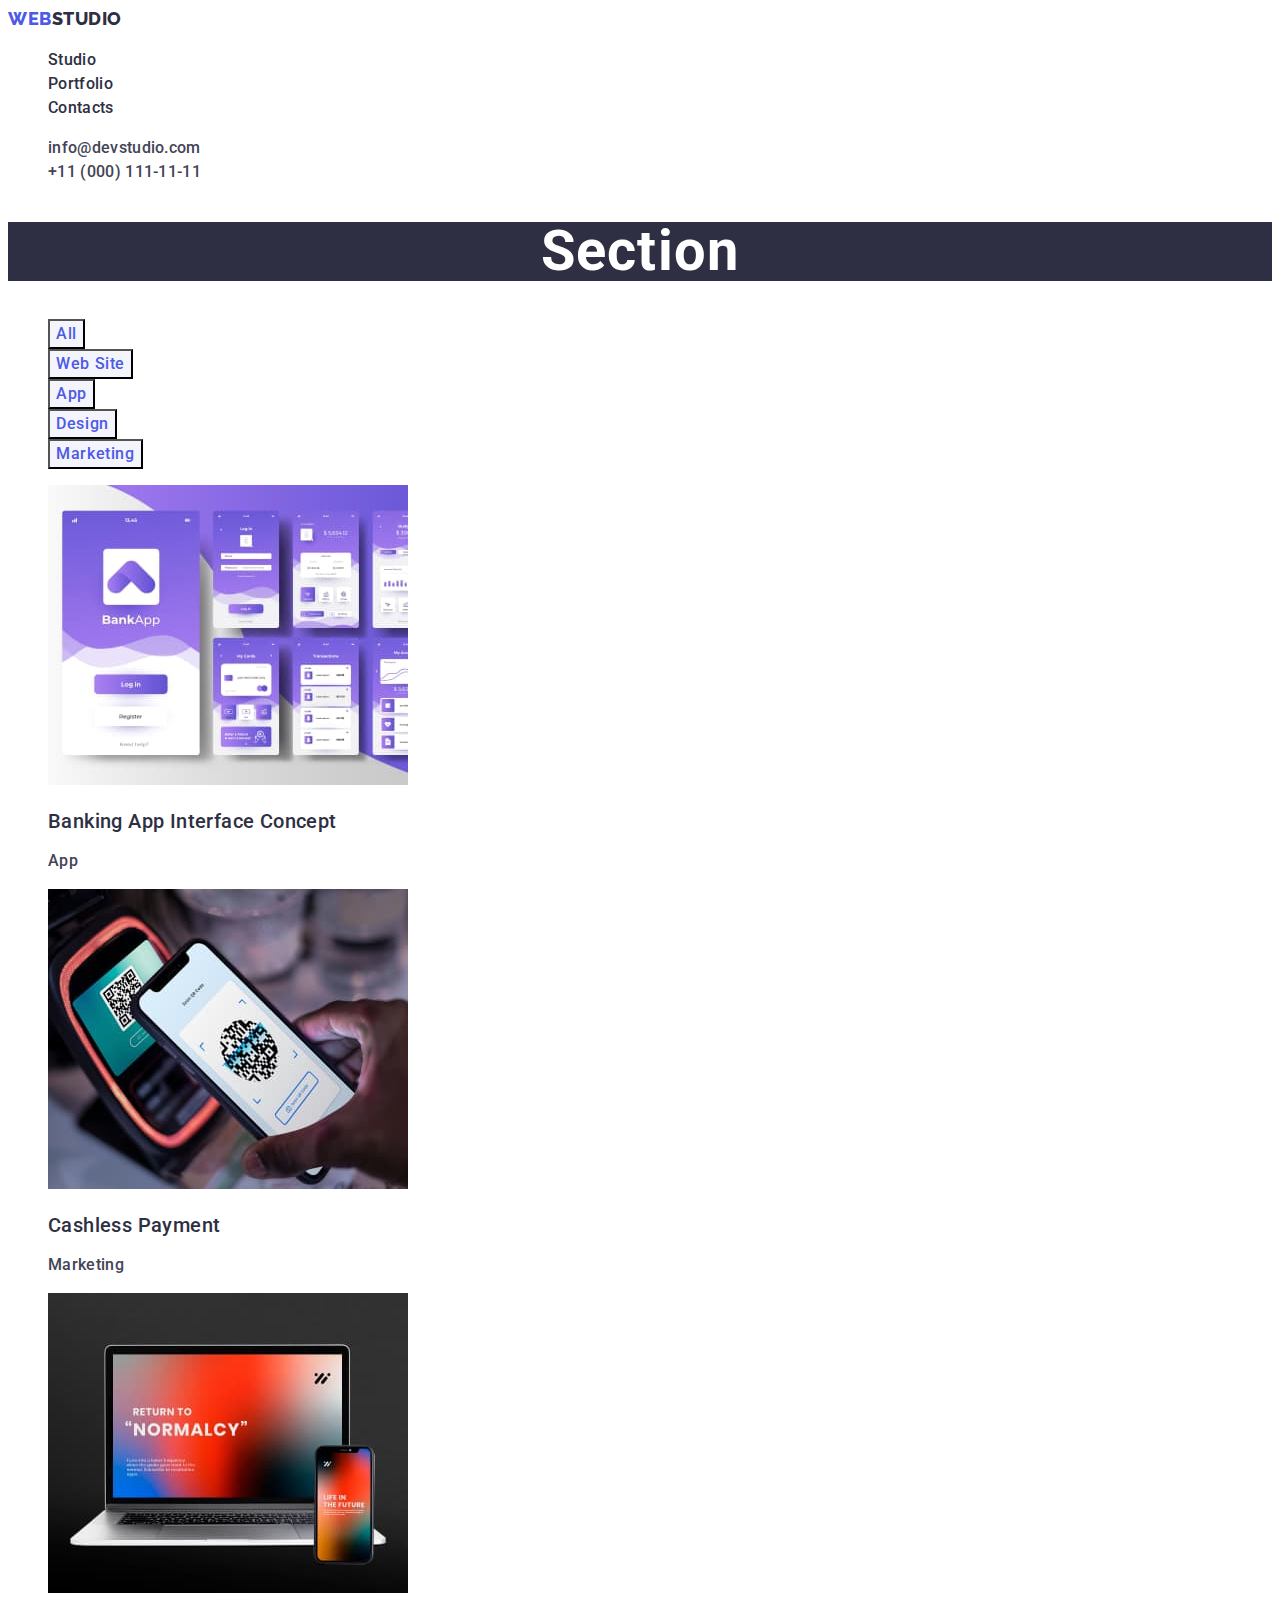
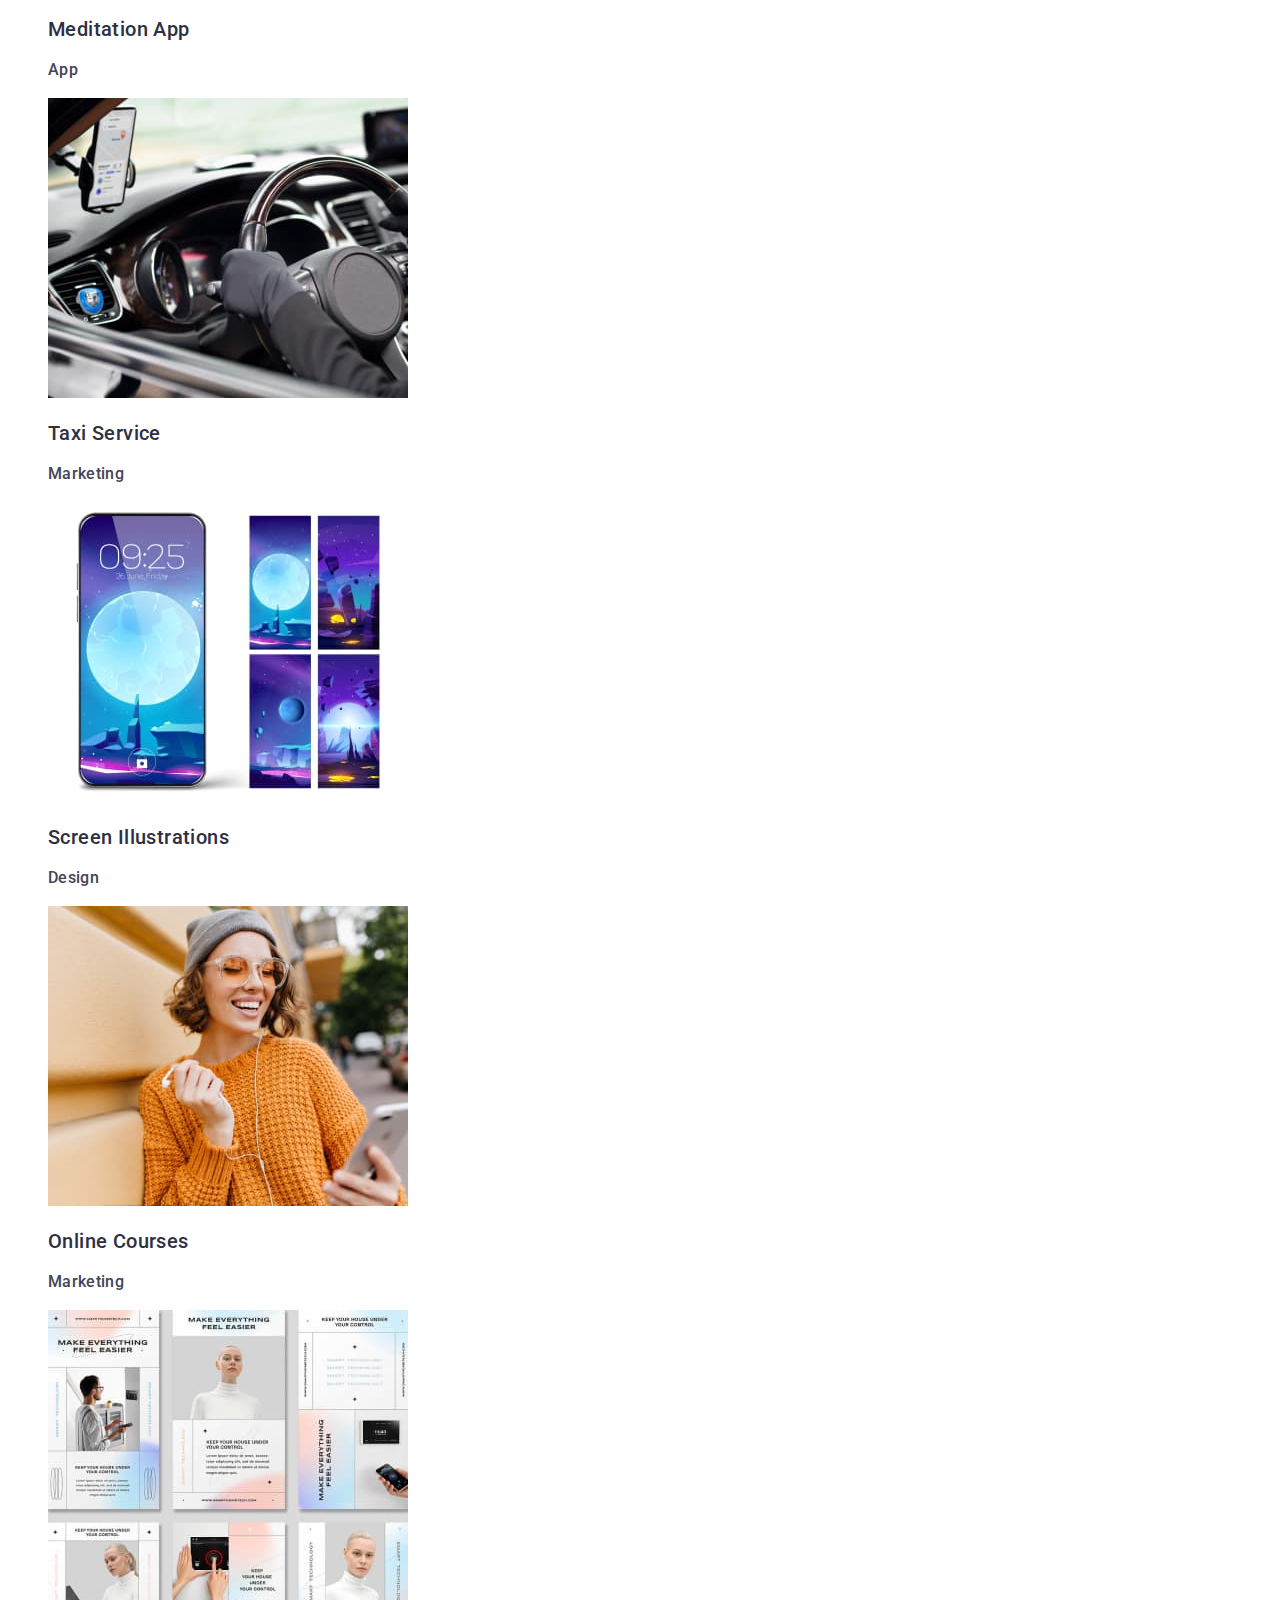
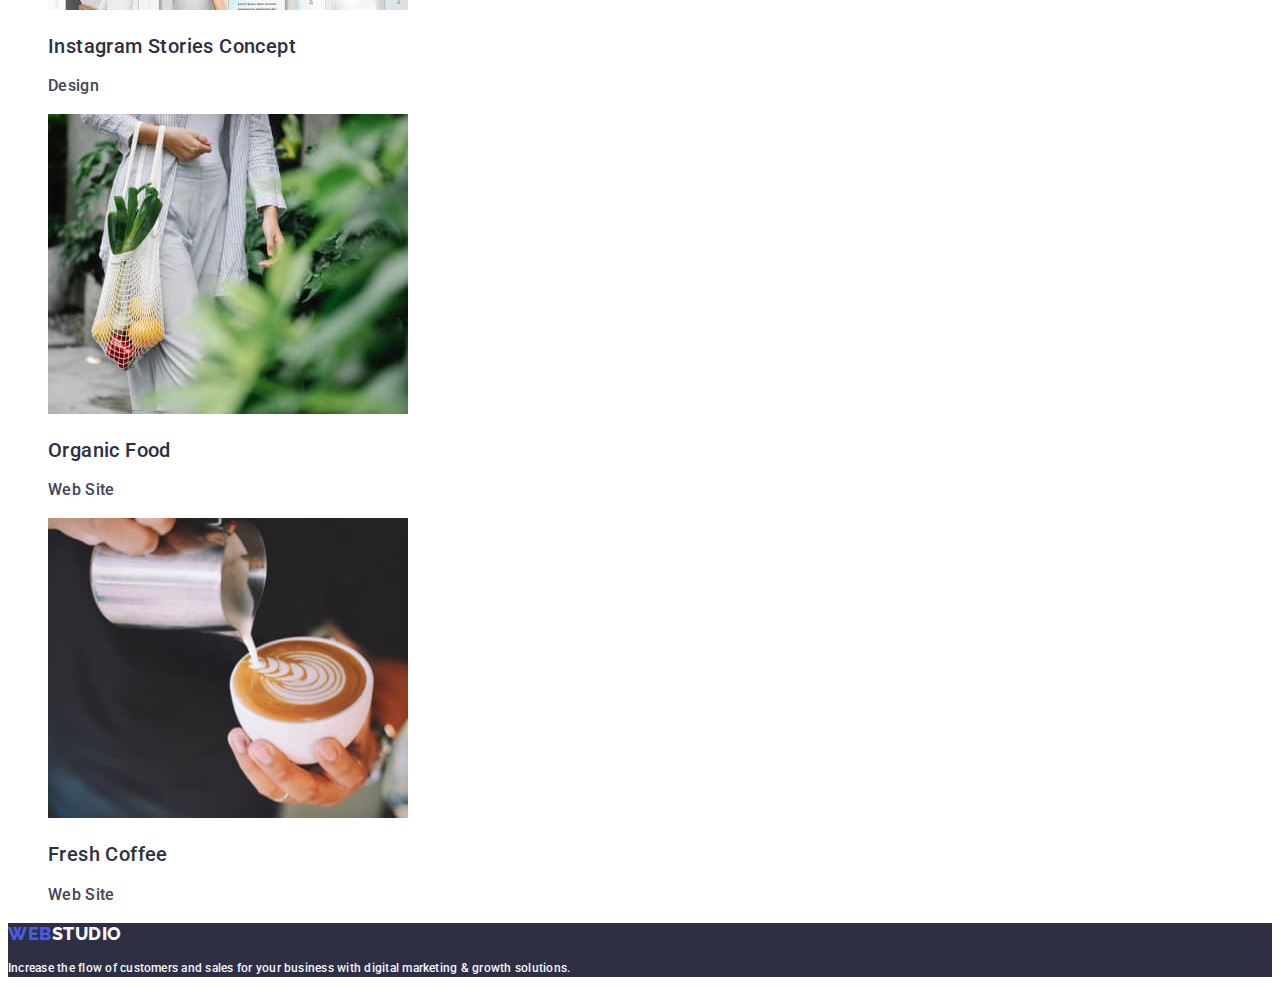
==== commit b3009fcd: "a" ====
--- a/portfolio.html
+++ b/portfolio.html
@@ -19,19 +19,19 @@
           >WEB<span class="logosecondpart">Studio</span></a
         >
         <ul class="list">
-          <li class="menunav">
-            <a class="link" href="./index.html">Studio</a>
+          <li>
+            <a class="menunav link" href="./index.html">Studio</a>
           </li>
-          <li class="menunav">
-            <a class="link" href="./portfolio.html">Portfolio</a>
+          <li>
+            <a class="menunav link" href="./portfolio.html">Portfolio</a>
           </li>
-          <li class="menunav"><a class="link" href="">Contacts</a></li>
+          <li><a class="menunav link" href="">Contacts</a></li>
         </ul>
       </nav>
       <address class="headerclass">
         <ul class="list">
-          <li class="link">
-            <a class="addressstyle" href="mailto:info@devstudio.com"
+          <li>
+            <a class="addressstyle link" href="mailto:info@devstudio.com"
               >info@devstudio.com</a
             >
           </li>
@@ -105,7 +105,9 @@
           <li>
             <a class="link">
               <img src="./images/img26.jpg" alt="picture" width="360" />
-              <h2 class="vtoroyzagolovokportfolio">Stories Concept</h2>
+              <h2 class="vtoroyzagolovokportfolio">
+                Instagram Stories Concept
+              </h2>
               <p class="paragrafportfolio">Design</p>
             </a>
           </li>
--- a/css/styles.css
+++ b/css/styles.css
@@ -41,6 +41,14 @@
 .menunav .link {
   text-decoration: none;
 }
+.menunav .link:hover {
+  text-decoration: none;
+  color: var(--ctas-color);
+}
+.menunav .link:focus {
+  text-decoration: none;
+  color: var(--ctas-color);
+}
 .menunav:hover {
   text-decoration: none;
   color: var(--ctas-color);
@@ -75,7 +83,7 @@
   font-size: 16px;
   line-height: 1.5;
   letter-spacing: 0.02em;
-  color: var(--validandsuccess-color);
+  color: var(--ctas-color);
 }
 .secfirst {
   background-color: var(--overlayshadow-color);
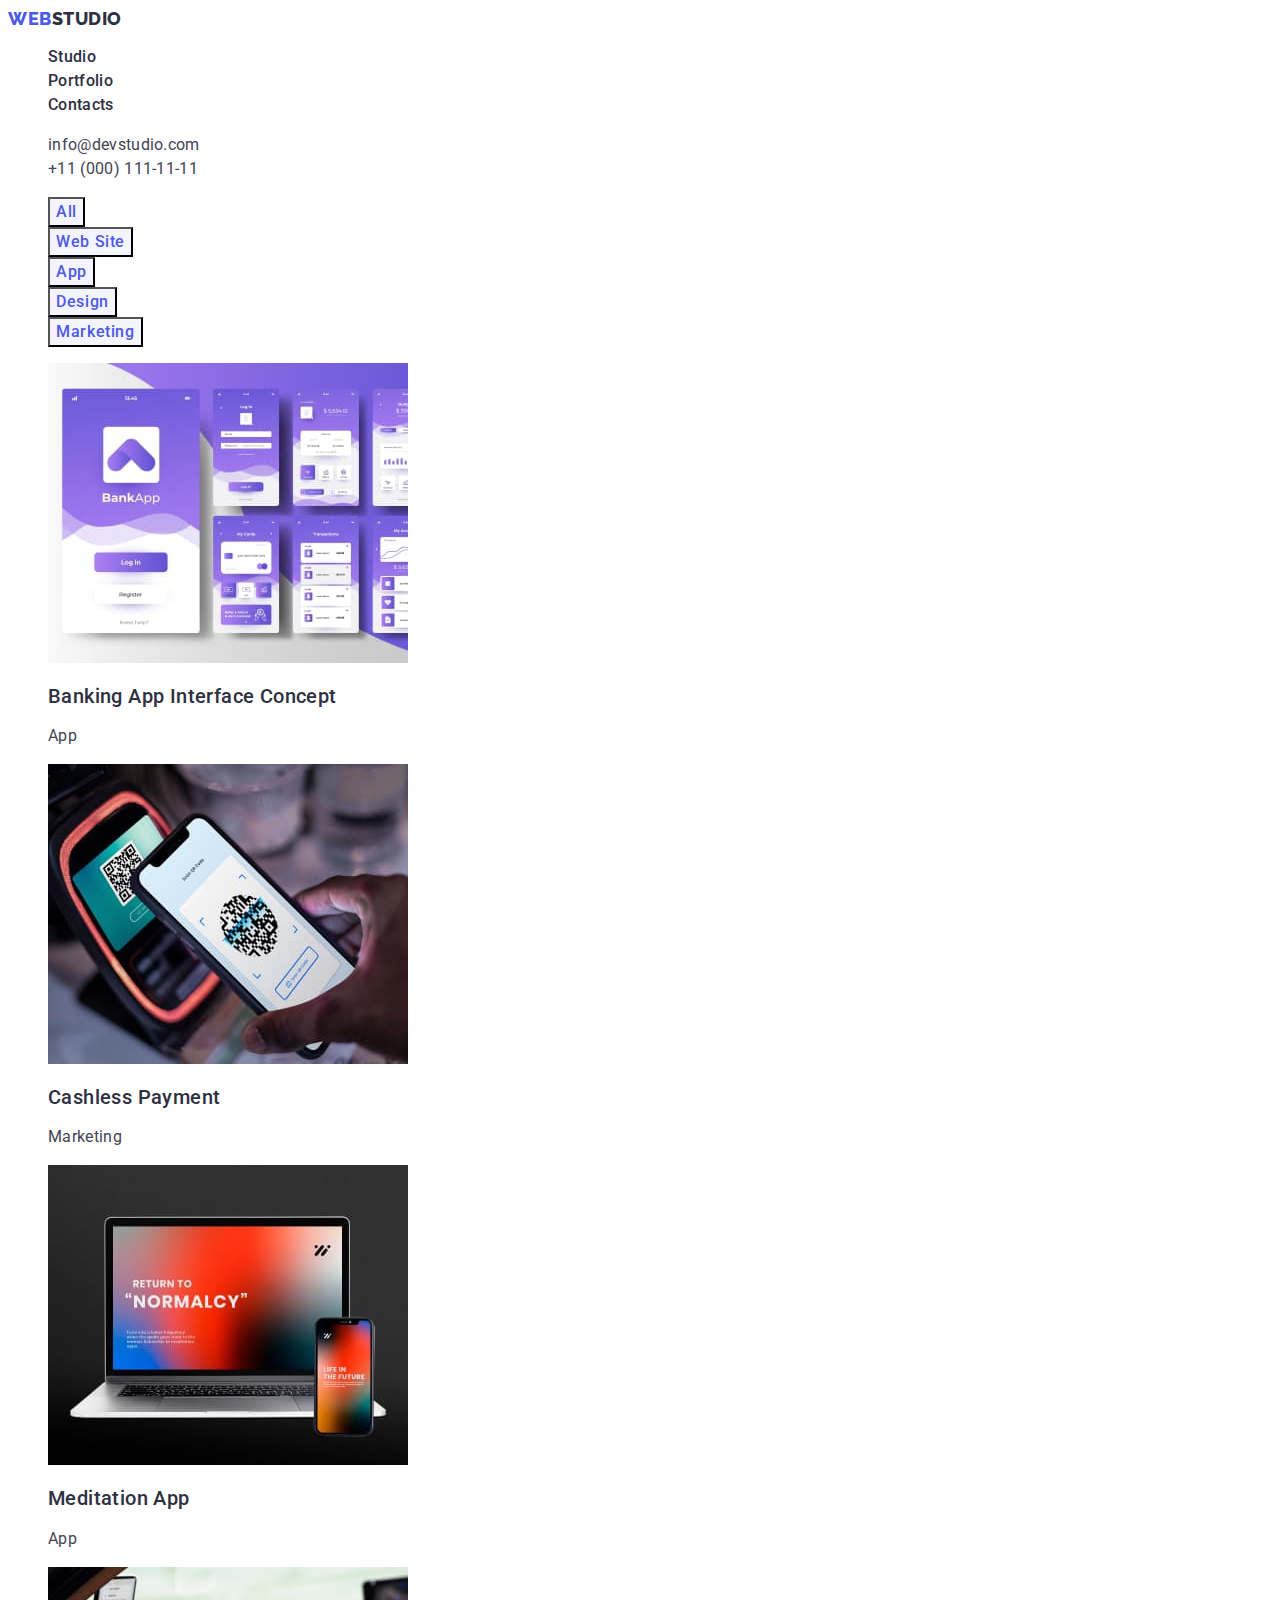
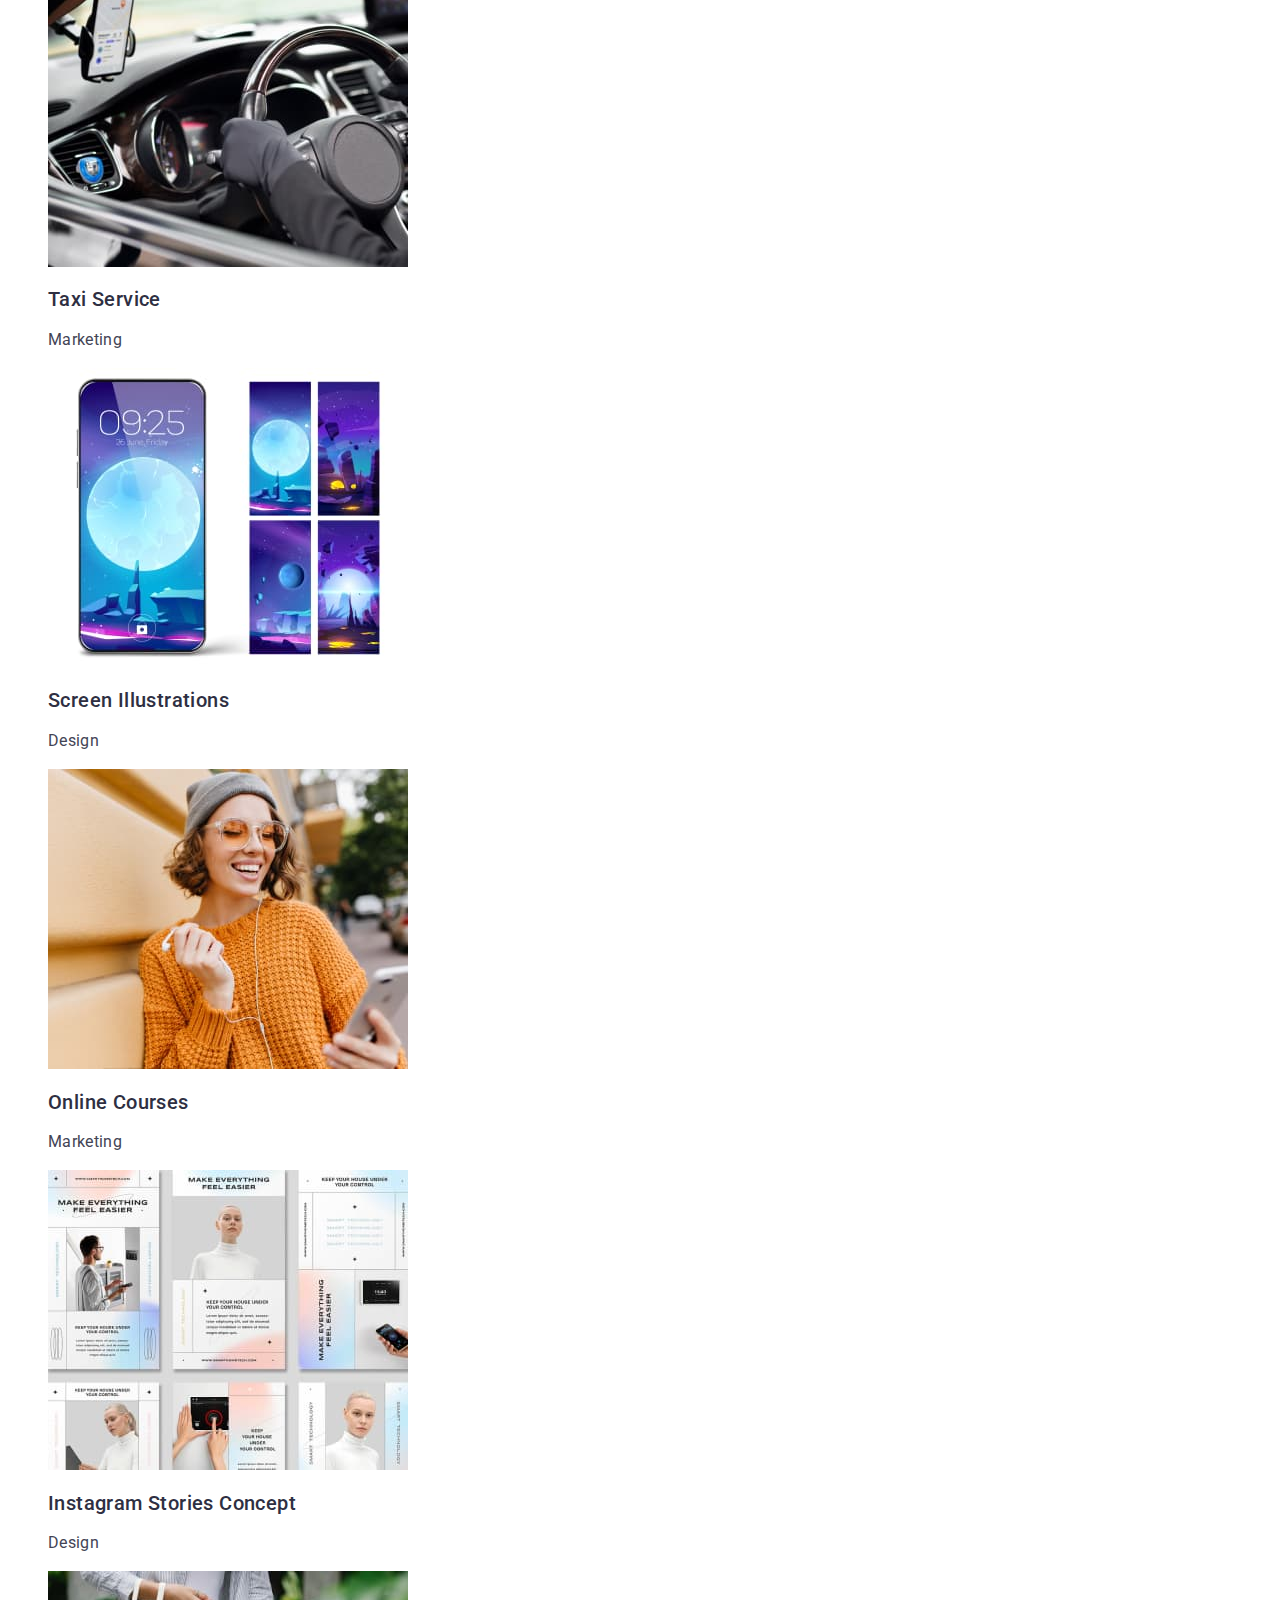
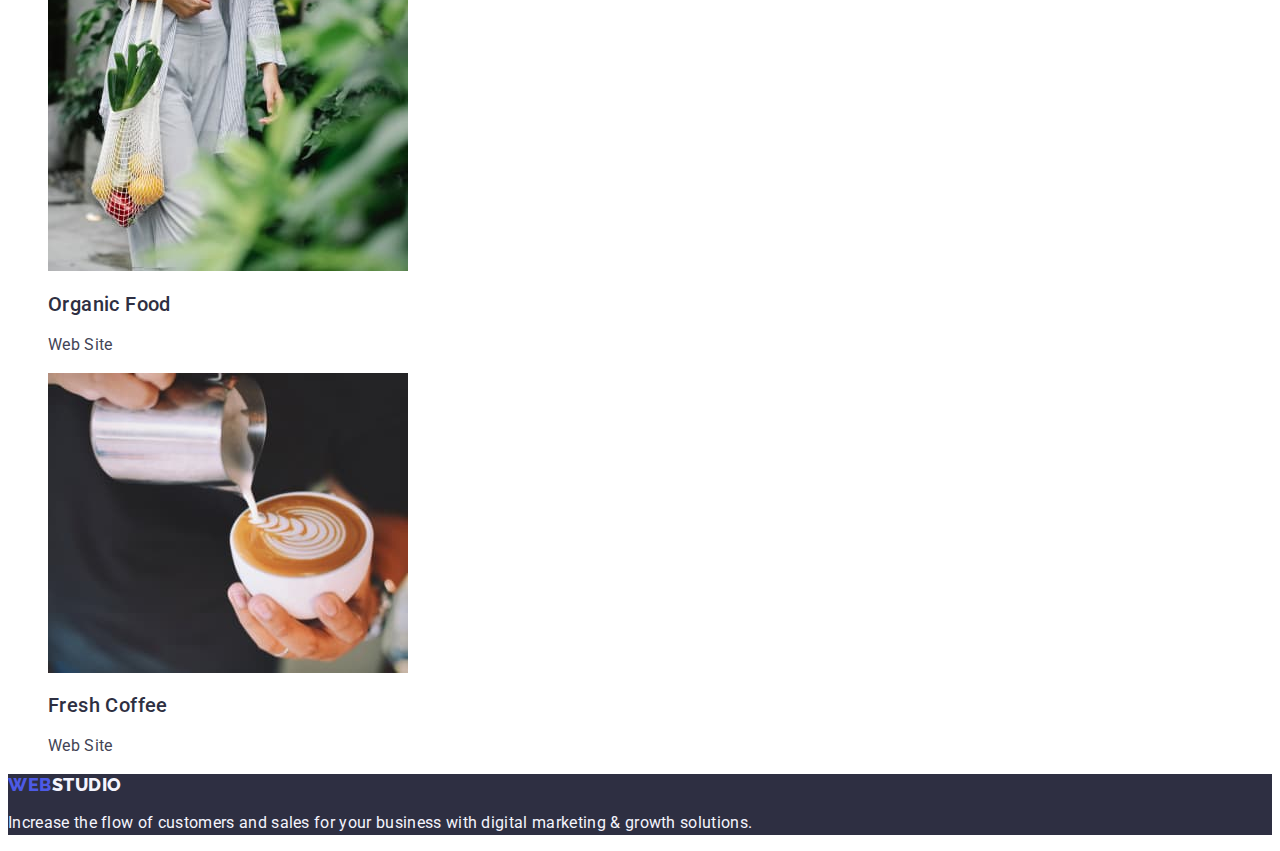
==== commit c28f0e59: "best" ====
--- a/portfolio.html
+++ b/portfolio.html
@@ -3,40 +3,42 @@
   <head>
     <meta charset="UTF-8" />
     <meta name="viewport" content="width=device-width, initial-scale=1.0" />
-    <title>Effective Solutions for Your Business</title>
-    <link rel="stylesheet" type="text/css" href="./css/styles.css" />
+    <title>Portfolio</title>
     <link rel="preconnect" href="https://fonts.googleapis.com" />
     <link rel="preconnect" href="https://fonts.gstatic.com" crossorigin />
     <link
-      href="https://fonts.googleapis.com/css2?family=Raleway:wght@800&family=Roboto:wght@400;500;700;900&display=swap"
+      href="https://fonts.googleapis.com/css2?family=Raleway:wght@800&family=Roboto:wght@400;500;700&display=swap"
       rel="stylesheet"
     />
+    <link rel="stylesheet" href="./css/styles.css" />
   </head>
   <body>
-    <header>
-      <nav>
+    <header class="page-header">
+      <nav class="page-nav">
         <a class="logo link" href="./index.html"
-          >WEB<span class="logosecondpart">Studio</span></a
-        >
-        <ul class="list">
-          <li>
-            <a class="menunav link" href="./index.html">Studio</a>
+          >Web<span class="logo-ligh">Studio</span>
+        </a>
+        <ul class="menu list">
+          <li class="menu-item">
+            <a class="menu-link link" href="./index.html">Studio</a>
           </li>
-          <li>
-            <a class="menunav link" href="./portfolio.html">Portfolio</a>
+          <li class="menu-item">
+            <a class="menu-link link" href="./portfolio.html">Portfolio</a>
           </li>
-          <li><a class="menunav link" href="">Contacts</a></li>
+          <li class="menu-item">
+            <a class="menu-link link" href="">Contacts</a>
+          </li>
         </ul>
       </nav>
-      <address class="headerclass">
-        <ul class="list">
-          <li>
-            <a class="addressstyle link" href="mailto:info@devstudio.com"
+      <address class="contacts">
+        <ul class="page-contact list">
+          <li class="contact-item">
+            <a class="contact-mt link" href="mailto:info@devstudio.com"
               >info@devstudio.com</a
             >
           </li>
-          <li class="link">
-            <a class="addressstyle" href="tel:+110001111111"
+          <li class="contact-item">
+            <a class="contact-mt link" href="tel:+110001111111"
               >+11 (000) 111-11-11</a
             >
           </li>
@@ -45,94 +47,102 @@
     </header>
     <main>
       <section>
-        <h1>Section</h1>
+        <h1 hidden>Portfolio</h1>
         <ul class="list">
-          <li><button type="button" class="buttonportfolio">All</button></li>
+          <li><button type="button" class="guide-btn link">All</button></li>
           <li>
-            <button type="button" class="buttonportfolio">Web Site</button>
+            <button type="button" class="guide-btn link">Web Site</button>
           </li>
-          <li><button type="button" class="buttonportfolio">App</button></li>
-          <li><button type="button" class="buttonportfolio">Design</button></li>
+          <li><button type="button" class="guide-btn link">App</button></li>
+          <li><button type="button" class="guide-btn link">Design</button></li>
           <li>
-            <button type="button" class="buttonportfolio">Marketing</button>
+            <button type="button" class="guide-btn link">Marketing</button>
           </li>
         </ul>
-        <ul class="list">
+        <ul class="list link">
           <li>
-            <a class="link">
-              <img src="./images/img20.jpg" alt="picture" width="360" />
-              <h2 class="vtoroyzagolovokportfolio">
-                Banking App Interface Concept
-              </h2>
-              <p class="paragrafportfolio">App</p>
-            </a>
+            <a class="link" href=""
+              ><img src="./images/img20.jpg" width="360" alt="menu-concept" />
+              <h2 class="specification">Banking App Interface Concept</h2>
+              <p class="specification-p">App</p></a
+            >
           </li>
           <li>
-            <a class="link">
-              <img src="./images/img21.jpg" alt="picture" width="360" />
-              <h2 class="vtoroyzagolovokportfolio">Cashless Payment</h2>
-              <p class="paragrafportfolio">Marketing</p>
-            </a>
+            <a class="link" href="">
+              <img
+                src="./images/img21.jpg"
+                width="360"
+                alt="qr-code-smartphone"
+              />
+              <h2 class="specification">Cashless Payment</h2>
+              <p class="specification-p">Marketing</p></a
+            >
           </li>
           <li>
-            <a class="link">
-              <img src="./images/img22.jpg" alt="picture" width="360" />
-              <h2 class="vtoroyzagolovokportfolio">Meditation App</h2>
-              <p class="paragrafportfolio">App</p>
-            </a>
+            <a class="link" href="">
+              <img
+                src="./images/img22.jpg"
+                width="360"
+                alt="smartphone-and-notebook"
+              />
+              <h2 class="specification">Meditation App</h2>
+              <p class="specification-p">App</p></a
+            >
           </li>
           <li>
-            <a class="link">
-              <img src="./images/img23.jpg" alt="picture" width="360" />
-              <h2 class="vtoroyzagolovokportfolio">Taxi Service</h2>
-              <p class="paragrafportfolio">Marketing</p>
-            </a>
+            <a class="link" href="">
+              <img src="./images/img23.jpg" width="360" alt="car-interior" />
+              <h2 class="specification">Taxi Service</h2>
+              <p class="specification-p">Marketing</p></a
+            >
           </li>
           <li>
-            <a class="link">
-              <img src="./images/img24.jpg" alt="picture" width="360" />
-              <h2 class="vtoroyzagolovokportfolio">Screen Illustrations</h2>
-              <p class="paragrafportfolio">Design</p>
-            </a>
+            <a class="link" href="">
+              <img src="./images/img24.jpg" width="360" alt="smartphone-moon" />
+              <h2 class="specification">Screen Illustrations</h2>
+              <p class="specification-p">Design</p></a
+            >
           </li>
           <li>
-            <a class="link">
-              <img src="./images/img25.jpg" alt="picture" width="360" />
-              <h2 class="vtoroyzagolovokportfolio">Online Courses</h2>
-              <p class="paragrafportfolio">Marketing</p>
-            </a>
+            <a class="link" href="">
+              <img src="./images/img25.jpg" width="360" alt="girl" />
+              <h2 class="specification">Online Courses</h2>
+              <p class="specification-p">Marketing</p></a
+            >
           </li>
           <li>
-            <a class="link">
-              <img src="./images/img26.jpg" alt="picture" width="360" />
-              <h2 class="vtoroyzagolovokportfolio">
-                Instagram Stories Concept
-              </h2>
-              <p class="paragrafportfolio">Design</p>
-            </a>
+            <a class="link" href="">
+              <img src="./images/img26.jpg" width="360" alt="photo-woman" />
+              <h2 class="specification">Instagram Stories Concept</h2>
+              <p class="specification-p">Design</p></a
+            >
           </li>
           <li>
-            <a class="link">
-              <img src="./images/img27.jpg" alt="picture" width="360" />
-              <h2 class="vtoroyzagolovokportfolio">Organic Food</h2>
-              <p class="paragrafportfolio">Web Site</p>
-            </a>
+            <a class="link" href="">
+              <img
+                src="./images/img27.jpg"
+                width="360"
+                alt="wegetable-in-bag"
+              />
+              <h2 class="specification">Organic Food</h2>
+              <p class="specification-p">Web Site</p></a
+            >
           </li>
           <li>
-            <a class="link">
-              <img src="./images/img28.jpg" alt="picture" width="360" />
-              <h2 class="vtoroyzagolovokportfolio">Fresh Coffee</h2>
-              <p class="paragrafportfolio">Web Site</p>
-            </a>
+            <a class="link" href="">
+              <img src="./images/img28.jpg" width="360" alt="cofe-late" />
+              <h2 class="specification">Fresh Coffee</h2>
+              <p class="specification-p">Web Site</p></a
+            >
           </li>
         </ul>
       </section>
     </main>
-    <footer class="footclass">
+    <footer class="vault">
       <a class="logo link" href="./index.html"
-        >WEB<span class="logothirdpart">Studio</span></a
-      >
-      <p class="pvfootere">
+        >Web<span class="logo-dark">Studio</span>
+      </a>
+      <p class="vault-txt">
         Increase the flow of customers and sales for your business with digital
         marketing & growth solutions.
       </p>
--- a/css/styles.css
+++ b/css/styles.css
@@ -1,258 +1,265 @@
-:root {
-  --link-color: #4d5ae5;
-  --overlayshadow-color: #2e2f42;
-  --bodytext-color: #434455;
-  --lightmodebg-color: #f4f4fd;
-  --overlay-color: #2e2f42;
-  --headerbgtc-color: #ffffff;
-  --modalbg-color: #fcfcfc;
-  --ctas-color: #404bbf;
-  --validandsuccess-color: #31d0aa;
-  --helpertext-color: #8e8f99;
-  --accentandhairline-color: #e7e9fc;
-  --heroimagebfcolor-color: #2e2f42;
+.list {
+  list-style: none;
 }
 .link {
   text-decoration: none;
 }
+
+button {
+  cursor: pointer;
+}
 .logo {
+  text-transform: uppercase;
   font-family: "Raleway", sans-serif;
-  font-style: normal;
   font-weight: 800;
   font-size: 18px;
   line-height: 1.17;
-  text-transform: uppercase;
   letter-spacing: 0.03em;
-  color: var(--link-color);
-}
-.logosecondpart {
-  color: var(--heroimagebfcolor-color);
-}
-.list {
-  list-style: none;
-}
-.menunav {
-  font-weight: 500;
-  font-size: 16px;
-  line-height: 1.5;
-  letter-spacing: 0.02em;
-  color: var(--heroimagebfcolor-color);
-}
-.menunav .link {
-  text-decoration: none;
-}
-.menunav .link:hover {
-  text-decoration: none;
-  color: var(--ctas-color);
-}
-.menunav .link:focus {
-  text-decoration: none;
-  color: var(--ctas-color);
-}
-.menunav:hover {
-  text-decoration: none;
-  color: var(--ctas-color);
-}
-.menunav:focus {
-  text-decoration: none;
-  color: var(--ctas-color);
-}
-.headerclass {
+  color: var(--subsid-color);
+}
+
+.logo-ligh {
+  color: var(--ancillary-color);
+}
+
+.logo-dark {
+  color: var(--log-stud-col);
+}
+:root {
+  --subsid-color: #4d5ae5;
+  --logo-font: "Raleway", sans-serif;
+  --dark-bgr: #2e2f42;
+  --ancillary-color: #2e2f42;
+  --backgr-color: #ffffff;
+  --log-stud-col: #f4f4fd;
+  --body-color: #434455;
+  --backgr-btn: #404bbf;
+}
+
+body {
+  font-family: "Raleway", sans-serif;
+  font-family: "Roboto", sans-serif;
+  background-color: var(--backgr-color);
+  color: var(--body-color);
+}
+
+.page-header {
+  background-color: color #e7e9fc;
+}
+
+.menu-link {
+  font-weight: 500;
+  font-size: 16px;
+  letter-spacing: 0.02em;
+  line-height: 1.5;
+  color: var(--ancillary-color);
+}
+.menu-link:hover,
+.menu-link:focus {
+  color: var(--backgr-btn);
+}
+
+.contacts {
   font-style: normal;
-}
-.addressstyle {
-  font-family: "Roboto";
-  font-style: normal;
-  font-size: 16px;
-  line-height: 1.5;
-  list-style: none;
-  letter-spacing: 0.02em;
-  color: var(--bodytext-color);
-}
-.addressstyle:hover {
-  font-family: "Roboto";
-  font-style: normal;
-  font-size: 16px;
-  line-height: 1.5;
-  letter-spacing: 0.02em;
-  color: var(--ctas-color);
-}
-.addressstyle:focus {
-  font-family: "Roboto";
-  font-style: normal;
-  font-size: 16px;
-  line-height: 1.5;
-  letter-spacing: 0.02em;
-  color: var(--ctas-color);
-}
-.secfirst {
-  background-color: var(--overlayshadow-color);
-}
-
-body {
+  line-height: 1.5;
+}
+
+.contact-mt {
+  font-size: 16px;
+  letter-spacing: 0.02em;
+  color: var(--body-color);
+}
+.contact-mt:hover,
+.contact-mt:focus {
+  color: var(--backgr-btn);
+}
+
+.order-btn {
   font-family: "Roboto", sans-serif;
-  font-size: 16px;
-  line-height: 1.5;
-  letter-spacing: 2%;
-  color: var(--bodytext-color);
-  background-color: #ffffff;
-}
-h1 {
-  font-family: "Roboto", sans-serif;
+  font-weight: 500;
+  font-size: 16px;
+
+  letter-spacing: 0.04em;
+  line-height: 1.5;
+  color: var(--backgr-color);
+  flex: none;
+
+  background: var(--subsid-color);
+}
+
+.order-btn:hover,
+.order-btn:focus {
+  background-color: var(--backgr-btn);
+}
+
+.designation {
   font-weight: 700;
   font-size: 56px;
   line-height: 1.07;
-  letter-spacing: 2%;
-  background-color: var(--overlayshadow-color);
-  color: var(--headerbgtc-color);
-  text-align: center;
-  letter-spacing: 0.02em;
-}
-h2 {
+  text-align: center;
+  letter-spacing: 0.02em;
+  color: var(--backgr-color);
+  background-color: var(--dark-bgr);
+}
+
+.designation-title {
+  font-weight: 700;
+  font-size: 56px;
+  line-height: 1.07;
+  letter-spacing: 0.02em;
+  color: var(--backgr-color);
+}
+
+.advantage-title {
+  font-weight: 700;
+  font-size: 36px;
+  line-height: 1.11;
+  letter-spacing: 0.02em;
+  color: var(--ancillary-color);
+}
+
+.title-adv {
+  font-weight: 500;
+  font-size: 20px;
+  line-height: 1.2;
+  letter-spacing: 0.02em;
+  color: var(--ancillary-color);
+}
+.defin-adv {
+  font-size: 16px;
+  letter-spacing: 0.02em;
+
+  line-height: 1.5;
+}
+
+.title-adv {
+  font-weight: 500;
+  font-size: 20px;
+  line-height: 1.2;
+  letter-spacing: 0.02em;
+  color: var(--ancillary-color);
+}
+.defin-adv {
+  font-size: 16px;
+  letter-spacing: 0.02em;
+
+  line-height: 1.5;
+}
+
+.title-adv {
+  font-weight: 500;
+  font-size: 20px;
+  line-height: 1.2;
+  letter-spacing: 0.02em;
+  color: var(--ancillary-color);
+}
+.defin-adv {
+  font-size: 16px;
+  letter-spacing: 0.02em;
+
+  line-height: 1.5;
+}
+
+.title-adv {
+  font-weight: 500;
+  font-size: 20px;
+  line-height: 1.2;
+  letter-spacing: 0.02em;
+  color: var(--ancillary-color);
+}
+.defin-adv {
+  font-size: 16px;
+  letter-spacing: 0.02em;
+
+  line-height: 1.5;
+}
+
+.ourwork-title {
+  font-weight: 700;
+  font-size: 36px;
+  line-height: 1.11;
+  text-align: center;
+  text-transform: capitalize;
+  color: var(--ancillary-color);
+}
+
+.employ {
+  background-color: var(--log-stud-col);
+}
+
+.employ-title {
+  font-weight: 700;
+  font-size: 36px;
+  line-height: 1.11;
+  text-align: center;
+  text-transform: capitalize;
+  letter-spacing: 0.02em;
+  color: var(--ancillary-color);
+}
+
+.employ-list {
+  background-color: var(--backgr-color);
+}
+
+.employ-item {
+  background-color: var(--backgr-color);
+}
+
+.empl {
+  font-weight: 500;
+  font-size: 20px;
+  line-height: 1.2;
+  letter-spacing: 0.02em;
+  color: var(--ancillary-color);
+}
+.empl-prof {
+  font-size: 16px;
+  letter-spacing: 0.02em;
+  line-height: 1.5;
+}
+
+.vault {
+  background: var(--dark-bgr);
+}
+
+.vault-txt {
+  font-size: 16px;
+  letter-spacing: 0.02em;
+  line-height: 1.5;
+  color: var(--log-stud-col);
+}
+
+/*Portfolio*/
+
+.guide-btn {
   font-family: "Roboto", sans-serif;
-  font-weight: 700;
-  font-size: 36px;
-  letter-spacing: 2%;
-  color: var(--overlayshadow-color);
-}
-h3 {
-  font-family: "Roboto", sans-serif;
-  font-weight: 500;
-  font-size: 20px;
-  letter-spacing: 2%;
-  color: var(--overlayshadow-color);
-}
-button {
-  font-family: "Roboto", sans-serif;
-  font-weight: 500;
-  font-size: 16px;
-  line-height: 1.5;
-  background-color: var(--link-color);
-  color: var(--headerbgtc-color);
-  cursor: pointer;
+  font-style: normal;
+  font-weight: 500;
+  font-size: 16px;
+  line-height: 1.5;
+  color: var(--subsid-color);
+  background-color: var(--log-stud-col);
+
+  text-align: center;
   letter-spacing: 0.04em;
 }
-button:hover {
-  font-family: "Roboto", sans-serif;
-  font-weight: 500;
-  font-size: 16px;
-  line-height: 1.5;
-  background-color: var(--ctas-color);
-  color: var(--headerbgtc-color);
-  cursor: pointer;
-  letter-spacing: 0.04em;
-}
-button:focus {
-  font-family: "Roboto", sans-serif;
-  font-weight: 500;
-  font-size: 16px;
-  line-height: 1.5;
-  background-color: var(--ctas-color);
-  color: var(--headerbgtc-color);
-  cursor: pointer;
-  letter-spacing: 0.04em;
-}
-p {
-  font-family: "Roboto", sans-serif;
-  font-weight: 500;
-  font-size: 12px;
-  line-height: 1.16;
-  letter-spacing: 4%;
-  color: var(--bodytext-color);
-}
-a {
-  font-family: "Roboto", sans-serif;
-  font-weight: 500;
-  font-size: 12px;
-  line-height: 1.3;
-  letter-spacing: 4%;
-  text-decoration: none;
-  color: var(--bodytext-color);
-}
-a:active {
-  font-family: "Roboto", sans-serif;
-  font-weight: 500;
-  font-size: 12px;
-  line-height: 1.3;
-  letter-spacing: 4%;
-  text-decoration: none;
-  color: var(--ctas-color);
-}
-.secondzagolovok {
-  line-height: 1.2;
-  letter-spacing: 0.02em;
-}
-.paragrafvtoroysec {
-  font-size: 16px;
-  line-height: 1.5;
-  letter-spacing: 0.02em;
-}
-.zagolovokvtoroy {
-  line-height: 1.11;
-  text-align: center;
-  letter-spacing: 0.02em;
-  text-transform: capitalize;
-}
-.secforth {
-  background-color: var(--lightmodebg-color);
-}
-.tmfirst {
-  background-color: var(--headerbgtc-color);
-}
-footer {
-  background-color: var(--overlayshadow-color);
-}
-.pvfootere {
-  line-height: 1.5;
-  color: var(--lightmodebg-color);
-  letter-spacing: 0.02em;
-}
-footer {
-  color: var(--lightmodebg-color);
-}
-.logothirdpart {
-  color: var(--lightmodebg-color);
-}
-.buttonportfolio {
-  font-family: "Roboto", sans-serif;
-  font-weight: 500;
-  font-size: 16px;
-  line-height: 1.5;
-  letter-spacing: 0.04em;
-  color: var(--link-color);
-  background-color: var(--lightmodebg-color);
-  cursor: pointer;
-}
-.buttonportfolio:hover {
-  font-family: "Roboto", sans-serif;
-  font-weight: 500;
-  font-size: 16px;
-  line-height: 1.5;
-  letter-spacing: 0.04em;
-  color: var(--headerbgtc-color);
-  background-color: var(--ctas-color);
-  cursor: pointer;
-}
-.buttonportfolio:focus {
-  font-family: "Roboto", sans-serif;
-  font-weight: 500;
-  font-size: 16px;
-  line-height: 1.5;
-  letter-spacing: 0.04em;
-  color: var(--headerbgtc-color);
-  background-color: var(--ctas-color);
-  cursor: pointer;
-}
-.vtoroyzagolovokportfolio {
-  font-weight: 500;
-  font-size: 20px;
-  line-height: 1.2;
-  letter-spacing: 0.02em;
-  color: var(--overlay-color);
-}
-.paragrafportfolio {
-  font-size: 16px;
-  line-height: 1.5;
-  letter-spacing: 0.02em;
-  color: var(--bodytext-color);
-}
+
+.guide-btn:hover,
+.guide-btn:focus {
+  color: var(--backgr-color);
+  background-color: var(--backgr-btn);
+}
+
+.specification {
+  font-weight: 500;
+  font-size: 20px;
+  line-height: 1.2;
+  letter-spacing: 0.02em;
+  color: var(--ancillary-color);
+}
+
+.specification-p {
+  letter-spacing: 0.02em;
+  color: var(--body-color);
+  line-height: 1.5;
+}
